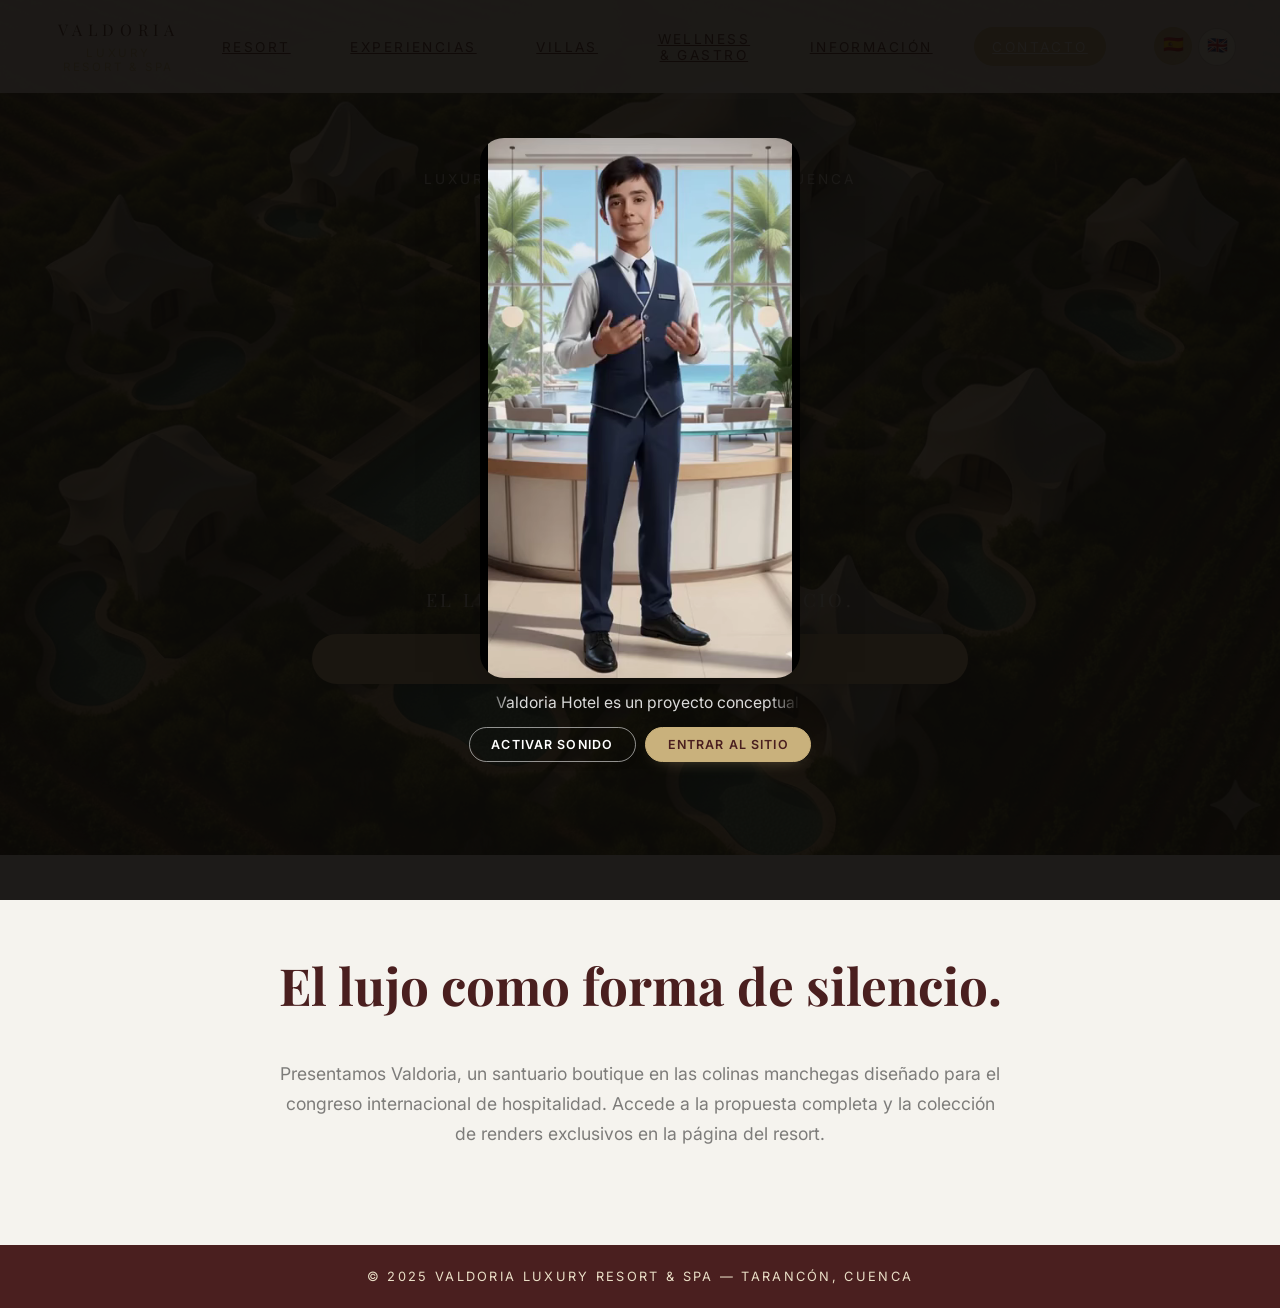
==== index.html @ 05d36184 "Add Info page with automated weather and event data" ====
<!DOCTYPE html>
<html lang="es">
  <head>
    <meta charset="utf-8" />
    <meta name="viewport" content="width=device-width, initial-scale=1" />
    <title>Valdoria Luxury Resort & Spa</title>
    <meta
      name="description"
      content="Valdoria redefine el lujo silencioso en Tarancón, Cuenca: un resort de cinco estrellas superior entre viñedos, villas privadas y experiencias sensoriales."
    />
    <link rel="preconnect" href="https://fonts.googleapis.com" />
    <link rel="preconnect" href="https://fonts.gstatic.com" crossorigin />
    <link
      href="https://fonts.googleapis.com/css2?family=Inter:wght@300;400;500;600&family=Lato:wght@400;600&family=Playfair+Display:wght@400;600;700&display=swap"
      rel="stylesheet"
    />
    <link rel="apple-touch-icon" sizes="180x180" href="assets/brand/apple-touch-icon.png" />
    <link rel="icon" type="image/png" sizes="32x32" href="assets/brand/favicon-32.png" />
    <link rel="icon" type="image/png" sizes="16x16" href="assets/brand/favicon-16.png" />
    <link rel="icon" href="assets/brand/favicon.ico" />
    <link rel="stylesheet" href="assets/css/style.css" />
  </head>
  <body data-page="home" data-lang="es">
    <div class="disclaimer" data-disclaimer aria-hidden="true">
      <div
        class="disclaimer__dialog"
        role="dialog"
        aria-modal="true"
        aria-label="Aviso importante"
        data-lang-aria-label-es="Aviso importante"
        data-lang-aria-label-en="Important notice"
      >
        <video
          class="disclaimer__video"
          playsinline
          preload="auto"
          controlslist="nodownload noplaybackrate nofullscreen"
          disablepictureinpicture
        >
          <source src="assets/brand/videos/disclaimer.webm" type="video/webm" />
          <source src="assets/brand/videos/disclaimer.mp4" type="video/mp4" />
          <span lang="es">Tu navegador no soporta la reproducción automática de video. Valdoria Hotel es un proyecto conceptual sin reservas reales.</span>
          <span lang="en" hidden>Your browser does not support autoplay. Valdoria Hotel is a conceptual project with no real reservations available.</span>
        </video>
        <div class="disclaimer__marquee">
          <p class="disclaimer__message" lang="es">Valdoria Hotel es un proyecto conceptual. El contenido es demostrativo y no existen reservas reales disponibles.</p>
          <p class="disclaimer__message" lang="en" hidden>Valdoria Hotel is a conceptual project. All content is demonstrative and no real reservations are available.</p>
        </div>
        <div class="disclaimer__controls">
          <button class="disclaimer__button disclaimer__button--ghost" type="button" data-disclaimer-audio>
            <span lang="es">Activar sonido</span>
            <span lang="en" hidden>Enable sound</span>
          </button>
          <button class="disclaimer__button disclaimer__button--accent" type="button" data-disclaimer-skip>
            <span lang="es">Entrar al sitio</span>
            <span lang="en" hidden>Enter site</span>
          </button>
        </div>
      </div>
    </div>
    <div class="page">
      <header class="hero">
        <nav class="nav" aria-label="Navegación principal">
          <a class="nav__brand" href="index.html">
            <span class="nav__logo">Valdoria</span>
            <span class="nav__subtitle">Luxury Resort &amp; Spa</span>
          </a>
          <div class="nav__actions">
            <div class="nav__meta">
              <div
                class="nav__locale"
                role="group"
                data-lang-switcher
                aria-label="Cambiar idioma"
                data-lang-aria-label-es="Cambiar idioma"
                data-lang-aria-label-en="Change language"
              >
                <button class="nav__lang-option" type="button" data-lang-option="es" aria-pressed="true">
                  <span aria-hidden="true">🇪🇸</span>
                  <span class="sr-only" lang="es">Español</span>
                  <span class="sr-only" lang="en">Spanish</span>
                </button>
                <button class="nav__lang-option" type="button" data-lang-option="en" aria-pressed="false">
                  <span aria-hidden="true">🇬🇧</span>
                  <span class="sr-only" lang="es">Inglés</span>
                  <span class="sr-only" lang="en">English</span>
                </button>
              </div>
            </div>
            <button
              class="nav__toggle"
              type="button"
              aria-expanded="false"
              aria-label="Abrir menú"
              aria-controls="nav-menu"
            >
              <span class="nav__toggle-line"></span>
              <span class="nav__toggle-line"></span>
              <span class="nav__toggle-line"></span>
            </button>
          </div>
          <div class="nav__links" id="nav-menu">
            <a class="nav__link" href="resort.html">
              <span lang="es">Resort</span>
              <span lang="en" hidden>Resort</span>
            </a>
            <a class="nav__link" href="experiencias.html">
              <span lang="es">Experiencias</span>
              <span lang="en" hidden>Experiences</span>
            </a>
            <a class="nav__link" href="villas.html">
              <span lang="es">Villas</span>
              <span lang="en" hidden>Villas</span>
            </a>
            <a class="nav__link" href="wellness.html">
              <span lang="es">Wellness &amp; Gastro</span>
              <span lang="en" hidden>Wellness &amp; Dining</span>
            </a>
            <a class="nav__link" href="info.html">
              <span lang="es">Información</span>
              <span lang="en" hidden>Info</span>
            </a>
            <a class="nav__link nav__link--cta" href="contacto.html">
              <span lang="es">Contacto</span>
              <span lang="en" hidden>Contact</span>
            </a>
          </div>
        </nav>
        <div class="hero__media" role="presentation"></div>
        <div class="hero__overlay" aria-hidden="true"></div>
        <div class="hero__content">
          <p class="logo-subtitle">Luxury Resort &amp; Spa — Tarancón, Cuenca</p>
          <img
            class="hero__logo"
            src="assets/brand/Logo.webp"
            alt="Valdoria Luxury Resort &amp; Spa"
          />
          <p class="hero__claim" lang="es">El lujo como forma de silencio.</p>
          <p class="hero__claim" lang="en" hidden>Luxury as a form of silence.</p>
          <a class="button button--primary" href="resort.html">
            <span lang="es">Ver resort</span>
            <span lang="en" hidden>Explore resort</span>
          </a>
        </div>
      </header>

      <main>
        <section class="section section--intro">
          <div class="section__inner">
            <h2 lang="es">El lujo como forma de silencio.</h2>
            <h2 lang="en" hidden>Luxury as a form of silence.</h2>
            <p lang="es">
              Presentamos Valdoria, un santuario boutique en las colinas manchegas diseñado para el congreso internacional de hospitalidad.
              Accede a la propuesta completa y la colección de renders exclusivos en la página del resort.
            </p>
            <p lang="en" hidden>
              Introducing Valdoria, a boutique sanctuary in the Manchegan hills crafted for the international hospitality congress.
              Visit the resort page to explore the full proposal and the exclusive render gallery.
            </p>
          </div>
        </section>
      </main>

      <footer class="footer">
        <span>© 2025 Valdoria Luxury Resort &amp; Spa — Tarancón, Cuenca</span>
      </footer>
    </div>

    <script src="assets/js/navigation.js"></script>
  </body>
</html>
---- assets/css/style.css ----
:root {
  --color-burdeos: #4a1f1f;
  --color-beige: #f5f3ee;
  --color-azul: #274d7e;
  --color-oro: #c9b17c;
  --color-gris: #7d7c7a;

  --font-serif: 'Playfair Display', serif;
  --font-sans: 'Inter', 'Lato', system-ui, -apple-system, BlinkMacSystemFont, 'Segoe UI',
    sans-serif;
}

*,
*::before,
*::after {
  box-sizing: border-box;
}

body {
  margin: 0;
  font-family: var(--font-sans);
  background: var(--color-beige);
  color: var(--color-burdeos);
  -webkit-font-smoothing: antialiased;
  overflow-x: hidden;
}

body.menu-open,
body.lightbox-open {
  overflow: hidden;
}

body[data-lang='es'] [lang='en'],
body[data-lang='en'] [lang='es'] {
  display: none !important;
}

img {
  display: block;
  max-width: 100%;
  height: auto;
}

.page {
  min-height: 100vh;
  display: flex;
  flex-direction: column;
}

.nav {
  position: absolute;
  top: 0;
  left: 0;
  width: 100%;
  display: flex;
  align-items: center;
  justify-content: space-between;
  gap: 1.5rem;
  padding: 1.5rem clamp(1.5rem, 5vw, 4rem);
  z-index: 2;
  background: rgba(245, 243, 238, 0.82);
  backdrop-filter: blur(16px);
}

.nav__brand {
  text-decoration: none;
  display: grid;
  gap: 0.35rem;
}

.nav__logo {
  font-family: var(--font-serif);
  letter-spacing: 0.35em;
  font-size: 1rem;
  text-transform: uppercase;
  color: var(--color-burdeos);
}

.nav__subtitle {
  font-family: var(--font-sans);
  font-size: 0.72rem;
  text-transform: uppercase;
  letter-spacing: 0.24em;
  color: var(--color-oro);
}

.nav__actions {
  display: flex;
  align-items: center;
  gap: 0.9rem;
  margin-left: auto;
}

.nav__meta {
  display: flex;
  align-items: center;
  justify-content: flex-end;
  gap: 0.75rem;
  flex-wrap: wrap;
  row-gap: 0.35rem;
}

.nav__locale {
  display: inline-flex;
  align-items: center;
  gap: 0.35rem;
}

.nav__lang-option {
  display: inline-flex;
  align-items: center;
  justify-content: center;
  width: 38px;
  height: 38px;
  border-radius: 50%;
  border: 1px solid rgba(74, 31, 31, 0.25);
  background: rgba(255, 255, 255, 0.85);
  font-size: 1.05rem;
  cursor: pointer;
  transition: transform 0.2s ease, box-shadow 0.2s ease, border 0.2s ease, background 0.2s ease;
  box-shadow: 0 12px 28px -22px rgba(74, 31, 31, 0.35);
}

.nav__lang-option span[aria-hidden='true'] {
  line-height: 1;
}

.nav__lang-option:hover {
  transform: translateY(-1px);
  border-color: rgba(74, 31, 31, 0.45);
}

.nav__lang-option:focus-visible {
  outline: 2px solid rgba(39, 77, 126, 0.55);
  outline-offset: 2px;
}

.nav__lang-option--active {
  color: #ffffff;
  transform: translateY(-1px);
}

.nav__lang-option--active[data-lang-option='es'] {
  background: linear-gradient(135deg, rgba(201, 177, 124, 0.95), rgba(201, 177, 124, 0.75));
  border-color: rgba(201, 177, 124, 0.95);
  box-shadow: 0 18px 36px -24px rgba(201, 177, 124, 0.8);
}

.nav__lang-option--active[data-lang-option='en'] {
  background: linear-gradient(135deg, rgba(39, 77, 126, 0.92), rgba(39, 77, 126, 0.78));
  border-color: rgba(39, 77, 126, 0.9);
  box-shadow: 0 18px 36px -24px rgba(39, 77, 126, 0.6);
}

.sr-only {
  position: absolute;
  width: 1px;
  height: 1px;
  padding: 0;
  margin: -1px;
  overflow: hidden;
  clip: rect(0, 0, 0, 0);
  white-space: nowrap;
  border: 0;
}

.nav__links {
  display: flex;
  align-items: center;
  gap: 1.2rem;
}

.nav__toggle {
  display: none;
  align-items: center;
  justify-content: center;
  flex-direction: column;
  gap: 5px;
  width: 44px;
  height: 44px;
  padding: 0;
  border-radius: 50%;
  border: 1px solid rgba(74, 31, 31, 0.2);
  background: rgba(245, 243, 238, 0.82);
  cursor: pointer;
  transition: background 0.2s ease, border 0.2s ease, box-shadow 0.2s ease;
  flex-shrink: 0;
}

.nav__toggle:hover {
  background: rgba(245, 243, 238, 0.95);
  border-color: rgba(74, 31, 31, 0.35);
  box-shadow: 0 8px 18px -16px rgba(74, 31, 31, 0.35);
}

.nav__toggle:focus-visible {
  outline: 2px solid rgba(39, 77, 126, 0.55);
  outline-offset: 3px;
}

.nav__toggle-line {
  position: relative;
  width: 20px;
  height: 2px;
  background: var(--color-burdeos);
  display: block;
  transition: transform 0.3s ease, opacity 0.3s ease;
  border-radius: 999px;
}

.nav__toggle-line + .nav__toggle-line {
  margin-top: 0;
}

.nav--open .nav__toggle-line:nth-child(1) {
  transform: translateY(6px) rotate(45deg);
}

.nav--open .nav__toggle-line:nth-child(2) {
  opacity: 0;
}

.nav--open .nav__toggle-line:nth-child(3) {
  transform: translateY(-6px) rotate(-45deg);
}

.nav--open .nav__toggle {
  background: rgba(74, 31, 31, 0.1);
  border-color: rgba(74, 31, 31, 0.38);
  box-shadow: 0 10px 24px -18px rgba(74, 31, 31, 0.4);
}

.nav__link {
  font-family: var(--font-sans);
  font-size: 0.85rem;
  text-transform: uppercase;
  letter-spacing: 0.18em;
  color: var(--color-burdeos);
  padding: 0.65rem 1.1rem;
  border-radius: 999px;
  border: 1px solid transparent;
  transition: color 0.2s ease, border 0.2s ease, background 0.2s ease;
}

.nav__link:hover {
  color: var(--color-burdeos);
  border-color: rgba(74, 31, 31, 0.25);
}

.nav__link--cta {
  background: var(--color-oro);
  color: #ffffff;
  border-color: transparent;
  box-shadow: 0 12px 24px -18px rgba(201, 177, 124, 0.8);
}

.nav__link--cta:hover {
  background: var(--color-burdeos);
}

.logo-word {
  font-family: var(--font-serif);
  letter-spacing: 0.35em;
  font-size: clamp(3rem, 8vw, 4.5rem);
  margin: 0;
  color: var(--color-burdeos);
  text-transform: uppercase;
  word-break: break-word;
  hyphens: auto;
}

.logo-subtitle {
  font-family: var(--font-sans);
  letter-spacing: 0.22em;
  text-transform: uppercase;
  font-size: 0.85rem;
  color: rgba(255, 255, 255, 0.85);
  margin: 0 0 1.2rem;
  text-shadow: 0 2px 6px rgba(20, 20, 20, 0.35);
}

body.disclaimer-open {
  overflow: hidden;
}

.disclaimer {
  position: fixed;
  inset: 0;
  z-index: 1200;
  background: rgba(11, 9, 7, 0.92);
  display: flex;
  align-items: center;
  justify-content: center;
  min-height: 100vh;
  padding: clamp(1.5rem, 4vw, 3rem);
  transition: opacity 0.35s ease;
}

.disclaimer--hidden {
  opacity: 0;
  pointer-events: none;
}

.disclaimer__dialog {
  width: clamp(220px, 28vw, 320px);
  display: flex;
  flex-direction: column;
  align-items: center;
  gap: 0.85rem;
  text-align: center;
  color: #ffffff;
}

.disclaimer__marquee {
  width: 100%;
  overflow: hidden;
  position: relative;
  mask-image: linear-gradient(to right, transparent 0%, rgba(0, 0, 0, 1) 10%, rgba(0, 0, 0, 1) 90%, transparent 100%);
}

.disclaimer__video {
  width: clamp(220px, 28vw, 320px);
  aspect-ratio: 9 / 16;
  max-height: min(72vh, 540px);
  border-radius: clamp(16px, 3vw, 24px);
  box-shadow: 0 26px 65px -32px rgba(0, 0, 0, 0.65);
  background: #000000;
  object-fit: contain;
  margin: 0 auto;
}

.disclaimer__message {
  margin: 0;
  font-size: 0.98rem;
  line-height: 1.4;
  color: rgba(255, 255, 255, 0.85);
  display: inline-block;
  white-space: nowrap;
  padding-inline: 1rem;
  animation: disclaimerMarquee 18s linear infinite;
}

.disclaimer__controls {
  display: flex;
  justify-content: center;
  align-items: center;
  gap: 0.6rem;
  flex-wrap: nowrap;
}

.disclaimer__button {
  display: inline-flex;
  align-items: center;
  justify-content: center;
  padding: 0.55rem 1.35rem;
  font-family: var(--font-sans);
  font-weight: 600;
  font-size: 0.78rem;
  letter-spacing: 0.09em;
  text-transform: uppercase;
  border-radius: 999px;
  border: 1px solid transparent;
  cursor: pointer;
  white-space: nowrap;
  transition: transform 0.25s ease, box-shadow 0.25s ease, background 0.25s ease, border-color 0.25s ease;
}

.disclaimer__button--accent {
  background: var(--color-oro);
  color: var(--color-burdeos);
  border-color: var(--color-oro);
  box-shadow: 0 6px 18px -12px rgba(201, 177, 124, 0.75);
}

.disclaimer__button--accent:hover {
  transform: translateY(-2px);
  box-shadow: 0 10px 24px -12px rgba(201, 177, 124, 0.85);
}

.disclaimer__button--ghost {
  background: transparent;
  color: #ffffff;
  border-color: rgba(255, 255, 255, 0.55);
  box-shadow: 0 6px 14px -12px rgba(0, 0, 0, 0.35);
}

.disclaimer__button--ghost:hover {
  transform: translateY(-2px);
  border-color: rgba(255, 255, 255, 0.85);
  box-shadow: 0 10px 20px -12px rgba(0, 0, 0, 0.45);
}

@keyframes disclaimerMarquee {
  0% {
    transform: translateX(100%);
  }
  100% {
    transform: translateX(-100%);
  }
}

@media (prefers-reduced-motion: reduce) {
  .disclaimer__message {
    animation: none;
    transform: none;
    padding-inline: 0;
  }
  .disclaimer__marquee {
    mask-image: none;
  }
}

@media (max-width: 960px) {
  .disclaimer__dialog {
    width: clamp(220px, 55vw, 280px);
    gap: 0.75rem;
  }

  .disclaimer__video {
    width: clamp(220px, 55vw, 280px);
    max-height: 68vh;
  }

  .disclaimer__message {
    font-size: 0.95rem;
  }

  .disclaimer__controls {
    gap: 0.5rem;
  }
}

@media (max-width: 640px) {
  .disclaimer {
    padding: clamp(1rem, 6vw, 1.8rem);
  }

  .disclaimer__dialog {
    width: min(88vw, 260px);
  }

  .disclaimer__video {
    width: 100%;
    max-height: 62vh;
  }

  .disclaimer__message {
    font-size: 0.92rem;
  }

  .disclaimer__button {
    padding: 0.55rem 1.2rem;
    font-size: 0.75rem;
    letter-spacing: 0.085em;
  }
}

.hero__logo {
  width: clamp(180px, 45vw, 320px);
  margin: 0 auto;
  display: block;
  filter: drop-shadow(0 3px 8px rgba(0, 0, 0, 0.25));
}

.hero {
  position: relative;
  min-height: 95vh;
  display: flex;
  align-items: center;
  justify-content: center;
  padding: 2rem;
  text-align: center;
  overflow: hidden;
}

.hero__media {
  position: absolute;
  inset: 0;
  background-image: url('../resort/images/Hotel_Gemini_pic.webp');
  background-size: cover;
  background-position: center;
  filter: brightness(0.92) saturate(1.05) sepia(0.05);
  transform: scale(1.02);
  transition: transform 8s ease, filter 0.6s ease;
  z-index: 0;
}

.hero:hover .hero__media {
  transform: scale(1.08);
  filter: brightness(1) saturate(1.08) sepia(0.03);
}

.hero__overlay {
  position: absolute;
  inset: 0;
  background: radial-gradient(circle at center, rgba(255, 255, 255, 0.1) 0%, rgba(0, 0, 0, 0.25) 100%);
  animation: softPulse 8s ease-in-out infinite alternate;
  z-index: 1;
}

.hero__content {
  position: relative;
  z-index: 2;
  max-width: 720px;
  width: min(100%, 720px);
  display: grid;
  gap: 1.4rem;
  margin: 0 auto;
  padding: 0 clamp(0.75rem, 5vw, 2rem);
}

.hero__claim {
  margin: 0;
  font-size: 1.15rem;
  letter-spacing: 0.18em;
  text-transform: uppercase;
  color: rgba(255, 255, 255, 0.95);
  text-align: center;
  font-family: var(--font-serif);
  margin-top: 1rem;
  text-shadow: 0 2px 8px rgba(201, 177, 124, 0.45);
}

.resort-hero {
  position: relative;
  min-height: 85vh;
  display: flex;
  align-items: center;
  justify-content: center;
  text-align: center;
  padding: 6rem clamp(1.5rem, 6vw, 5rem);
}

.resort-hero::before,
.resort-hero::after {
  content: none;
  display: none;
}

.resort-hero__content {
  max-width: 780px;
  width: min(100%, 780px);
  display: grid;
  gap: 1.6rem;
  margin: 0 auto;
  padding: 0 clamp(0.75rem, 5vw, 2.2rem);
}

.resort-hero__tagline {
  font-family: var(--font-sans);
  letter-spacing: 0.22em;
  text-transform: uppercase;
  font-size: 0.85rem;
  color: rgba(255, 255, 255, 0.85);
  margin: 0;
  text-shadow: 0 2px 6px rgba(20, 20, 20, 0.35);
}

.resort-hero__logo {
  font-family: var(--font-serif);
  font-weight: 700;
  letter-spacing: 0.22em;
  font-size: clamp(2.8rem, 6vw, 4rem);
  color: var(--color-burdeos);
  margin: 0;
  text-transform: uppercase;
  text-shadow: 0 3px 8px rgba(245, 243, 238, 0.3);
  display: grid;
  gap: 0.4rem;
  word-break: break-word;
  hyphens: auto;
}

.resort-hero__logo span {
  letter-spacing: inherit;
  font-size: inherit;
}

.resort-hero__claim {
  margin: 0;
  font-size: 1.15rem;
  letter-spacing: 0.18em;
  text-transform: uppercase;
  color: rgba(255, 255, 255, 0.88);
  text-align: center;
  font-family: var(--font-serif);
  margin-top: 1rem;
  text-shadow: 0 2px 6px rgba(20, 20, 20, 0.35);
}

.resort-hero__actions {
  display: flex;
  justify-content: center;
}

.resort-hero__cta {
  position: absolute;
  bottom: clamp(0.2rem, 2.5vw, 1.1rem);
  left: 50%;
  transform: translateX(-50%);
  z-index: 3;
}

.button {
  display: inline-flex;
  align-items: center;
  justify-content: center;
  gap: 0.5rem;
  border: none;
  border-radius: 999px;
  font-family: var(--font-sans);
  font-weight: 600;
  letter-spacing: 0.12em;
  text-transform: uppercase;
  padding: 0.95rem 2.8rem;
  cursor: pointer;
  transition: transform 0.25s ease, box-shadow 0.25s ease, background 0.25s ease;
}

.button--primary {
  background: var(--color-oro);
  color: var(--color-burdeos);
  font-weight: 600;
  border: none;
  border-radius: 40px;
  box-shadow: 0 2px 6px rgba(0, 0, 0, 0.15);
  transition: all 0.3s ease;
}

.button--primary:hover {
  transform: translateY(-3px);
  box-shadow: 0 8px 20px rgba(74, 31, 31, 0.18);
  background: var(--color-oro);
}

.button--secondary {
  background: transparent;
  color: #ffffff;
  border: 1px solid rgba(255, 255, 255, 0.55);
  border-radius: 40px;
  padding: 0.95rem 2.4rem;
  box-shadow: 0 6px 14px -12px rgba(0, 0, 0, 0.4);
}

.button--secondary:hover {
  transform: translateY(-3px);
  border-color: rgba(255, 255, 255, 0.85);
  box-shadow: 0 12px 22px -14px rgba(0, 0, 0, 0.5);
}

.section {
  padding: clamp(3rem, 10vw, 6rem) clamp(1.5rem, 8vw, 6rem);
  display: flex;
  justify-content: center;
}

.section--intro {
  background: var(--color-beige);
}

.section--soft {
  background: rgba(245, 243, 238, 0.78);
}

.section__inner--wide {
  max-width: 1180px;
}

.section__inner {
  max-width: 1080px;
  text-align: center;
  display: grid;
  gap: 2.5rem;
}

.section__inner h2 {
  font-family: var(--font-serif);
  font-size: clamp(2.4rem, 5vw, 3.2rem);
  color: var(--color-burdeos);
  margin: 0;
  word-break: break-word;
  hyphens: auto;
}

.section__inner p {
  margin: 0 auto;
  max-width: 720px;
  font-size: 1.1rem;
  line-height: 1.7;
  color: var(--color-gris);
}

.section--info-grid {
  background: linear-gradient(135deg, rgba(245, 243, 238, 0.82) 0%, rgba(255, 255, 255, 0.95) 100%);
  padding-block: clamp(3rem, 6vw, 4.5rem);
}

.info-grid {
  display: grid;
  gap: clamp(1.5rem, 4vw, 2.2rem);
  grid-template-columns: repeat(auto-fit, minmax(280px, 1fr));
}

.info-card {
  background: #ffffff;
  border-radius: 28px;
  border: 1px solid rgba(74, 31, 31, 0.12);
  box-shadow: 0 24px 58px -40px rgba(39, 77, 126, 0.38);
  padding: clamp(1.8rem, 5vw, 2.4rem);
  display: grid;
  gap: clamp(1.2rem, 4vw, 1.6rem);
  text-align: left;
}

.info-card__header {
  display: grid;
  gap: 0.35rem;
}

.info-card__header h2 {
  margin: 0;
  font-family: var(--font-serif);
  font-size: clamp(1.6rem, 3vw, 2rem);
  color: var(--color-burdeos);
}

.info-card__timestamp {
  margin: 0;
  font-size: 0.85rem;
  letter-spacing: 0.08em;
  text-transform: uppercase;
  color: rgba(74, 31, 31, 0.6);
}

.info-card__body {
  display: grid;
  gap: 1rem;
}

.info-card__status {
  margin: 0;
  font-size: 1rem;
  color: var(--color-gris);
}

.info-card__footer {
  border-top: 1px solid rgba(74, 31, 31, 0.12);
  padding-top: 1rem;
  font-size: 0.9rem;
  color: rgba(74, 31, 31, 0.75);
  margin: 0;
}

.info-weather {
  display: grid;
  grid-template-columns: auto 1fr;
  gap: clamp(0.8rem, 2vw, 1.2rem);
  align-items: center;
}

.info-weather__icon {
  font-size: clamp(2.4rem, 6vw, 3.4rem);
  line-height: 1;
}

.info-weather__details {
  display: grid;
  gap: 0.25rem;
}

.info-weather__temperature {
  margin: 0;
  font-size: clamp(2rem, 5vw, 2.6rem);
  font-family: var(--font-serif);
  color: var(--color-burdeos);
}

.info-weather__description {
  margin: 0;
  font-size: 1rem;
  color: var(--color-gris);
}

.info-event-list {
  display: grid;
  gap: 1.4rem;
}

.info-event {
  background: linear-gradient(135deg, rgba(201, 177, 124, 0.08), rgba(39, 77, 126, 0.08));
  border-radius: 20px;
  padding: clamp(1.2rem, 3vw, 1.6rem);
  border: 1px solid rgba(74, 31, 31, 0.12);
  display: grid;
  gap: 0.6rem;
}

.info-event__header {
  display: grid;
  gap: 0.35rem;
}

.info-event__date {
  margin: 0;
  font-size: 0.9rem;
  letter-spacing: 0.08em;
  text-transform: uppercase;
  color: rgba(74, 31, 31, 0.65);
}

.info-event__title {
  margin: 0;
  font-size: clamp(1.1rem, 2.4vw, 1.35rem);
  font-family: var(--font-serif);
  color: var(--color-burdeos);
}

.info-event__summary {
  margin: 0;
  font-size: 1rem;
  color: var(--color-gris);
}

.info-event__meta {
  margin: 0;
  font-size: 0.95rem;
  color: rgba(74, 31, 31, 0.85);
}

.info-event__link {
  justify-self: flex-start;
  margin-top: 0.35rem;
  font-size: 0.9rem;
  text-transform: uppercase;
  letter-spacing: 0.12em;
  color: var(--color-azul);
}

.info-event__link:hover,
.info-event__link:focus-visible {
  text-decoration: underline;
}

.section--gallery {
  background: var(--color-beige);
  padding: clamp(2.8rem, 7vw, 4.8rem) 0;
}

.villa-gallery {
  display: flex;
  align-items: center;
  justify-content: center;
  gap: clamp(1rem, 2.6vw, 1.6rem);
  max-width: min(1360px, 92vw);
  margin: 0 auto;
  flex-wrap: nowrap;
}

.villa-gallery__item {
  margin: 0;
  flex: 0 0 clamp(220px, 26vw, 420px);
  aspect-ratio: 1;
}

.villa-gallery__item img {
  width: 100%;
  height: 100%;
  object-fit: cover;
  display: block;
  border-radius: clamp(12px, 3vw, 18px);
  box-shadow: 0 12px 24px -22px rgba(39, 77, 126, 0.32);
}

.experience-grid {
  display: grid;
  gap: 2rem;
  grid-template-columns: 1fr;
}

.experience-card {
  display: flex;
  flex-direction: row;
  align-items: stretch;
  background: #ffffff;
  border-radius: 24px;
  overflow: hidden;
  box-shadow: 0 20px 45px -32px rgba(74, 31, 31, 0.35);
  transition: transform 0.3s ease, box-shadow 0.3s ease;
}

.experience-card:hover {
  transform: translateY(-8px);
  box-shadow: 0 26px 55px -30px rgba(39, 77, 126, 0.35);
}

.experience-card__media {
  flex: 0 0 40%;
  min-height: 240px;
  overflow: hidden;
}

.experience-card__media img {
  width: 100%;
  height: 100%;
  object-fit: cover;
  transition: transform 0.6s ease;
}

.experience-card:hover .experience-card__media img {
  transform: scale(1.05);
}

.experience-card__body {
  flex: 1;
  padding: 2.2rem;
  display: grid;
  gap: 0.75rem;
  text-align: left;
}

.experience-card__body h3 {
  font-family: var(--font-serif);
  font-size: 1.8rem;
  margin: 0;
  color: var(--color-burdeos);
}

.experience-card__body p {
  margin: 0;
  color: var(--color-gris);
  font-size: 1rem;
  line-height: 1.6;
}

.resort-details {
  display: grid;
  gap: 1.8rem;
  grid-template-columns: repeat(auto-fit, minmax(260px, 1fr));
  text-align: left;
}

.resort-details__card {
  background: #ffffff;
  border-radius: 22px;
  padding: 2.2rem;
  border: 1px solid rgba(74, 31, 31, 0.1);
  box-shadow: 0 22px 45px -35px rgba(74, 31, 31, 0.35);
  display: grid;
  gap: 1.2rem;
}

.resort-details__media {
  margin: 0;
  border-radius: clamp(16px, 3vw, 22px);
  overflow: hidden;
  aspect-ratio: 4 / 3;
  background: rgba(245, 243, 238, 0.8);
  box-shadow: 0 16px 32px -28px rgba(39, 77, 126, 0.35);
}

.resort-details__media img {
  width: 100%;
  height: 100%;
  object-fit: cover;
  display: block;
}

.resort-details__card h3 {
  margin: 0;
  font-family: var(--font-serif);
  font-size: 1.6rem;
  color: var(--color-burdeos);
}

.resort-details__card p {
  margin: 0;
  color: var(--color-gris);
  font-size: 1rem;
}

.resort-details__card ul {
  margin: 0;
  padding-left: 1.1rem;
  display: grid;
  gap: 0.65rem;
  color: var(--color-gris);
  font-size: 0.98rem;
}

.cta-block {
  background: linear-gradient(135deg, rgba(74, 31, 31, 0.12) 0%, rgba(39, 77, 126, 0.18) 100%);
  border-radius: 28px;
  padding: clamp(2rem, 6vw, 4rem);
  display: grid;
  gap: 1.5rem;
  text-align: center;
  border: 1px solid rgba(201, 177, 124, 0.3);
  box-shadow: 0 24px 55px -40px rgba(39, 77, 126, 0.4);
}

.cta-block h2 {
  margin: 0;
  font-family: var(--font-serif);
  font-size: clamp(2rem, 4vw, 2.8rem);
  color: var(--color-burdeos);
}

.cta-block p {
  margin: 0 auto;
  max-width: 540px;
  font-size: 1.05rem;
  color: var(--color-gris);
}

.footer {
  background: var(--color-burdeos);
  color: #eadfc7;
  text-align: center;
  padding: 1.5rem 1rem;
  letter-spacing: 0.18em;
  text-transform: uppercase;
  font-size: 0.8rem;
  margin-top: auto;
}

.nav__lang-option--active[data-lang-option='en'] {
  background: linear-gradient(135deg, rgba(39, 77, 126, 0.92), rgba(39, 77, 126, 0.78));
  border-color: rgba(39, 77, 126, 0.9);
  box-shadow: 0 18px 36px -24px rgba(39, 77, 126, 0.6);
}

.sr-only {
  position: absolute;
  width: 1px;
  height: 1px;
  padding: 0;
  margin: -1px;
  overflow: hidden;
  clip: rect(0, 0, 0, 0);
  white-space: nowrap;
  border: 0;
}

/* -------------------------------------------------------
   LIGHTBOX
   ------------------------------------------------------- */
.lightbox {
  position: fixed;
  inset: 0;
  display: flex;
  align-items: center;
  justify-content: center;
  background: rgba(10, 8, 6, 0.78);
  backdrop-filter: blur(12px);
  opacity: 0;
  pointer-events: none;
  transition: opacity 0.26s ease;
  z-index: 1200;
}

.lightbox--open {
  opacity: 1;
  pointer-events: auto;
}

.lightbox__overlay {
  position: absolute;
  inset: 0;
}

.lightbox__dialog {
  position: relative;
  max-width: min(900px, 86vw);
  max-height: min(88vh, 640px);
  margin: 0;
  padding: clamp(1rem, 4vw, 1.6rem);
  border-radius: clamp(18px, 4vw, 26px);
  background: linear-gradient(155deg, rgba(245, 243, 238, 0.95) 0%, rgba(255, 255, 255, 0.85) 100%);
  box-shadow: 0 26px 75px -35px rgba(0, 0, 0, 0.55);
  display: grid;
  gap: 1rem;
  align-items: center;
  justify-items: center;
}

.lightbox__dialog img {
  max-width: min(780px, 80vw);
  max-height: min(72vh, 520px);
  border-radius: clamp(14px, 3vw, 22px);
  box-shadow: 0 22px 48px -32px rgba(39, 77, 126, 0.45);
  object-fit: contain;
}

.lightbox__close {
  position: absolute;
  top: clamp(0.45rem, 2vw, 0.75rem);
  right: clamp(0.45rem, 2vw, 0.75rem);
  width: 40px;
  height: 40px;
  border-radius: 50%;
  border: 1px solid rgba(74, 31, 31, 0.35);
  background: rgba(74, 31, 31, 0.08);
  color: var(--color-burdeos);
  font-size: 1.4rem;
  line-height: 1;
  cursor: pointer;
  display: inline-flex;
  align-items: center;
  justify-content: center;
  transition: transform 0.2s ease, background 0.2s ease, border 0.2s ease;
}

.lightbox__close:hover {
  transform: translateY(-1px);
  background: rgba(74, 31, 31, 0.18);
  border-color: rgba(74, 31, 31, 0.45);
}

.lightbox__close:focus-visible {
  outline: 2px solid rgba(39, 77, 126, 0.55);
  outline-offset: 2px;
}

[data-lightbox-caption] {
  font-family: var(--font-serif);
  font-size: clamp(1rem, 2.4vw, 1.35rem);
  color: var(--color-burdeos);
  text-align: center;
}

@media (min-width: 961px) {
  :root {
    scroll-padding-top: 96px;
  }

  .nav {
    position: fixed;
    top: 0;
    left: 0;
    right: 0;
    padding: 1.2rem clamp(2rem, 6vw, 3.6rem);
    background: rgba(245, 243, 238, 0.9);
    backdrop-filter: blur(20px);
    z-index: 950;
    box-shadow: 0 18px 42px -28px rgba(39, 77, 126, 0.35);
  }

  .nav__links {
    order: 1;
    margin-left: auto;
  }

  .nav__actions {
    order: 2;
    margin-left: 1.5rem;
    gap: 1.2rem;
  }

  .nav__meta {
    flex-wrap: nowrap;
    gap: 1rem;
  }

  .nav__toggle {
    display: none;
  }

  .nav__links {
    position: static;
    inset: auto;
    display: flex;
    align-items: center;
    justify-content: flex-end;
    gap: 1.4rem;
    padding: 0;
    background: transparent;
    transform: none;
    opacity: 1;
    pointer-events: auto;
    box-shadow: none;
  }

  .nav--open .nav__links {
    transform: none;
    opacity: 1;
    pointer-events: auto;
  }

  .nav__link {
    width: auto;
    padding: 0.65rem 1.1rem;
    border: 1px solid transparent;
    box-shadow: none;
  }

  .nav__link:hover {
    border-color: rgba(74, 31, 31, 0.18);
  }

  .resort-hero {
    padding-top: clamp(7.5rem, 9vw, 9rem);
  }

  .subpage-hero {
    padding-top: clamp(7.5rem, 10vw, 9.5rem);
  }
}

@media (max-width: 960px) {
  .nav {
    position: fixed;
    top: 0;
    left: 0;
    right: 0;
    padding: 1rem clamp(1.2rem, 5vw, 1.8rem);
    background: rgba(245, 243, 238, 0.94);
    backdrop-filter: blur(14px);
    border-radius: 0;
    z-index: 900;
    min-height: 72px;
    display: flex;
    align-items: center;
    justify-content: space-between;
    gap: 0.75rem;
    box-shadow: 0 16px 36px -28px rgba(39, 77, 126, 0.45);
  }

  .nav__brand {
    z-index: 901;
  }

  .nav__logo {
    font-size: 0.9rem;
    letter-spacing: 0.28em;
  }

  .nav__subtitle {
    font-size: 0.68rem;
    letter-spacing: 0.18em;
  }

  .nav__toggle {
    display: inline-flex;
    z-index: 901;
  }

  .nav__actions {
    gap: 0.6rem;
  }

  .nav__meta {
    gap: 0.55rem;
    max-width: none;
    width: auto;
    flex-direction: row;
    align-items: center;
    justify-content: flex-end;
    flex-wrap: wrap;
  }

  .nav__locale {
    gap: 0.3rem;
  }

  .nav__lang-option {
    width: 34px;
    height: 34px;
    font-size: 0.95rem;
    box-shadow: 0 12px 26px -22px rgba(74, 31, 31, 0.3);
  }

  .nav__links {
    position: fixed;
    inset: 0;
    height: 100vh;
    width: 100vw;
    display: grid;
    align-content: start;
    justify-items: center;
    gap: 1.25rem;
    padding: 6.5rem clamp(1.5rem, 6vw, 2.4rem) 2.4rem;
    background: rgba(245, 243, 238, 0.97);
    transform: translateY(-110%);
    opacity: 0;
    pointer-events: none;
    transition: transform 0.35s ease, opacity 0.3s ease;
    z-index: 900;
    overflow-y: auto;
    box-sizing: border-box;
  }

  .nav--open .nav__links {
    transform: translateY(0);
    opacity: 1;
    pointer-events: auto;
  }

  .nav__link {
    width: min(100%, 320px);
    text-align: center;
    padding: 0.9rem 1.4rem;
    border-radius: 999px;
    border: 1px solid rgba(74, 31, 31, 0.18);
    background: #ffffff;
    box-shadow: 0 10px 24px -22px rgba(74, 31, 31, 0.35);
    font-size: 0.82rem;
    letter-spacing: 0.16em;
    line-height: 1.3;
  }

  .nav__link:hover {
    border-color: rgba(74, 31, 31, 0.3);
  }

  .nav__link--cta {
    color: #ffffff;
    background: var(--color-oro);
    border-color: transparent;
  }

  .hero {
    padding: 7rem clamp(1.2rem, 6vw, 2rem) 2.5rem;
  }

  .resort-hero {
    padding: 8rem clamp(1.2rem, 6vw, 2.2rem) 4rem;
  }

  .resort-hero__actions {
    flex-direction: column;
  }

  .resort-hero__cta {
    position: static;
    transform: none;
    margin-top: 2rem;
  }

  .resort-hero__logo {
    letter-spacing: 0.18em;
  }

  .subpage-hero {
    padding: 7.2rem clamp(1.4rem, 6vw, 2.4rem) 4rem;
    min-height: auto;
  }

  .subpage-hero__content {
    width: 100%;
    max-width: 640px;
    padding: 0 clamp(1.4rem, 5vw, 2.2rem);
  }

  .subpage-hero__actions {
    flex-direction: column;
    gap: 0.85rem;
  }

  .subpage-hero__title {
    font-size: clamp(1.45rem, 4.8vw, 1.9rem);
    letter-spacing: 0.035em;
    line-height: 1.3;
    max-width: 21rem;
  }

  .subpage-hero__lead {
    max-width: 26rem;
  }

  .section {
    padding: 3.2rem clamp(1.2rem, 6vw, 2.2rem);
  }

  .section__inner h2 {
    font-size: clamp(2.1rem, 7vw, 2.8rem);
  }

  .section__inner p {
    font-size: 1.05rem;
    line-height: 1.65;
  }

  .experience-card {
    flex-direction: column;
  }

  .experience-card__media {
    flex-basis: auto;
    min-height: 220px;
  }

  .villa-gallery {
    max-width: min(1120px, 95vw);
    gap: clamp(0.9rem, 3vw, 1.4rem);
  }

  .villa-gallery__item {
    flex: 0 0 clamp(200px, 30vw, 360px);
  }
}

@media (max-width: 640px) {
  .hero {
    padding: 7.2rem 1.2rem 2.8rem;
  }

  .logo-word {
    font-size: clamp(2.4rem, 13vw, 3.3rem);
    letter-spacing: 0.2em;
  }

  .logo-subtitle {
    font-size: 0.65rem;
    letter-spacing: 0.18em;
  }

  .hero__claim {
    font-size: 0.9rem;
    letter-spacing: 0.14em;
  }

  .button {
    width: 100%;
  }

  .nav {
    padding: 0.85rem 1.1rem;
  }

  .nav__meta {
    max-width: none;
    width: 100%;
    gap: 0.4rem;
    justify-content: flex-end;
    flex-wrap: wrap;
  }

  .nav__locale {
    gap: 0.25rem;
  }

  .nav__lang-option {
    width: 32px;
    height: 32px;
    font-size: 0.88rem;
  }
  .lightbox__dialog {
    max-width: min(94vw, 620px);
    padding: clamp(0.75rem, 6vw, 1.2rem);
  }

  .lightbox__dialog img {
    max-width: min(88vw, 560px);
    max-height: 60vh;
  }

  .nav__links {
    padding: 5.8rem 1.2rem 2.4rem;
    gap: 1.35rem;
  }

  .nav__link {
    width: min(100%, 240px);
    font-size: 0.78rem;
    letter-spacing: 0.15em;
  }

  .resort-hero {
    padding: 7.2rem 1.2rem 3.2rem;
  }

  .resort-hero__content {
    gap: 1.2rem;
  }

  .resort-hero__logo {
    font-size: clamp(2.2rem, 12vw, 3rem);
    letter-spacing: 0.14em;
  }

  .resort-hero__claim {
    font-size: 0.95rem;
    letter-spacing: 0.14em;
  }

  .subpage-hero {
    padding: 7.4rem clamp(1.2rem, 7vw, 1.8rem) 3.4rem;
  }

  .subpage-hero__content {
    width: 100%;
    max-width: 520px;
    padding: 0 clamp(1.1rem, 7vw, 1.8rem);
  }

  .subpage-hero__title {
    font-size: clamp(0.95rem, 4vw, 1.25rem);
    letter-spacing: 0.008em;
    line-height: 1.36;
    max-width: 15rem;
  }

  .subpage-hero__lead {
    font-size: 0.96rem;
    max-width: 20rem;
  }

  .section {
    padding: 2.6rem 1.2rem 2.4rem;
  }

  .section__inner h2 {
    font-size: clamp(2rem, 10vw, 2.6rem);
  }

  .section__inner p {
    font-size: 0.98rem;
  }

  .villa-gallery {
    flex-wrap: wrap;
    justify-content: center;
    max-width: 100%;
  }

  .villa-gallery__item {
    flex: 0 0 clamp(160px, 46vw, 260px);
  }

  .experience-card__body {
    padding: 1.5rem;
  }

  .resort-details {
    grid-template-columns: 1fr;
  }

  .resort-details__card {
    padding: 1.8rem;
  }

  .resort-details__card ul {
    padding-left: 1rem;
  }

  .cta-block {
    padding: 2rem 1.4rem;
  }
}


/* -------------------------------------------------------
   RESORT HERO VIDEO BACKGROUND
   ------------------------------------------------------- */
.hero-video {
  position: absolute;
  top: 0;
  left: 0;
  width: 100%;
  height: 100%;
  object-fit: cover;
  z-index: -2;
  filter: brightness(1.08) contrast(1.03) saturate(1.08);
  transition: transform 10s ease, filter 0.8s ease;
  pointer-events: none;
}

.resort-hero:hover .hero-video {
  transform: scale(1.03);
  filter: brightness(1.12) contrast(1.05) saturate(1.12);
}

/* -------------------------------------------------------
   RESORT SUBPAGES
   ------------------------------------------------------- */
.subpage-hero {
  position: relative;
  min-height: 60vh;
  display: flex;
  align-items: center;
  justify-content: center;
  text-align: center;
  padding: clamp(7rem, 11vw, 8.5rem) clamp(2.4rem, 7vw, 5rem) clamp(4rem, 6vw, 5rem);
  background: radial-gradient(circle at top, rgba(245, 243, 238, 0.96) 0%, rgba(245, 243, 238, 0.88) 55%, rgba(245, 243, 238, 0.96) 100%);
}

.subpage-hero__content {
  max-width: 780px;
  width: min(100%, 780px);
  display: grid;
  gap: 1.4rem;
  margin: 0 auto;
  padding: 0 clamp(1.2rem, 6vw, 2.8rem);
  text-align: center;
  justify-items: center;
}

.subpage-hero__eyebrow {
  font-family: var(--font-sans);
  letter-spacing: 0.22em;
  text-transform: uppercase;
  font-size: 0.85rem;
  color: var(--color-oro);
  margin: 0;
}

.subpage-hero__title {
  margin: 0;
  font-family: var(--font-serif);
  font-weight: 600;
  font-size: clamp(2.4rem, 5vw, 3.2rem);
  letter-spacing: 0.04em;
  text-transform: uppercase;
  color: var(--color-burdeos);
  text-align: center;
  text-wrap: balance;
  word-break: break-word;
  hyphens: auto;
  line-height: 1.24;
  max-width: 32rem;
  margin-left: auto;
  margin-right: auto;
}

@media (max-width: 960px) {
  .subpage-hero__title {
    font-size: clamp(1.9rem, 5.2vw, 2.4rem);
    letter-spacing: 0.03em;
    max-width: 24rem;
  }
}

@media (max-width: 640px) {
  .subpage-hero__title {
    font-size: clamp(1.6rem, 6.5vw, 2.1rem);
    letter-spacing: 0.02em;
    line-height: 1.3;
    max-width: 21rem;
  }
}
  margin: 0;
  font-family: var(--font-serif);
  font-weight: 600;
  text-transform: uppercase;
  color: var(--color-burdeos);
  text-align: center;
  text-wrap: balance;
  word-break: normal;
  hyphens: manual;
  overflow-wrap: anywhere;
  line-height: 1.32;
  font-size: clamp(1.8rem, 3.8vw, 2.6rem);
  letter-spacing: clamp(0.05em, 1.8vw, 0.09em);
  width: min(100%, 26rem);
  margin-left: auto;
  margin-right: auto;
}

.subpage-hero__lead {
  margin: 0;
  font-size: 1.05rem;
  line-height: 1.65;
  color: var(--color-gris);
  width: min(100%, 32rem);
  margin-left: auto;
  margin-right: auto;
}

.subpage-hero__actions {
  display: flex;
  justify-content: center;
  gap: 1rem;
}

.resort-hero__content {
  position: relative;
  z-index: 2;
}

.resort-hero::after {
  z-index: 1;
}

@keyframes softPulse {
  0% {
    opacity: 0.85;
    transform: scale(1);
  }
  100% {
    opacity: 1;
    transform: scale(1.03);
  }
}
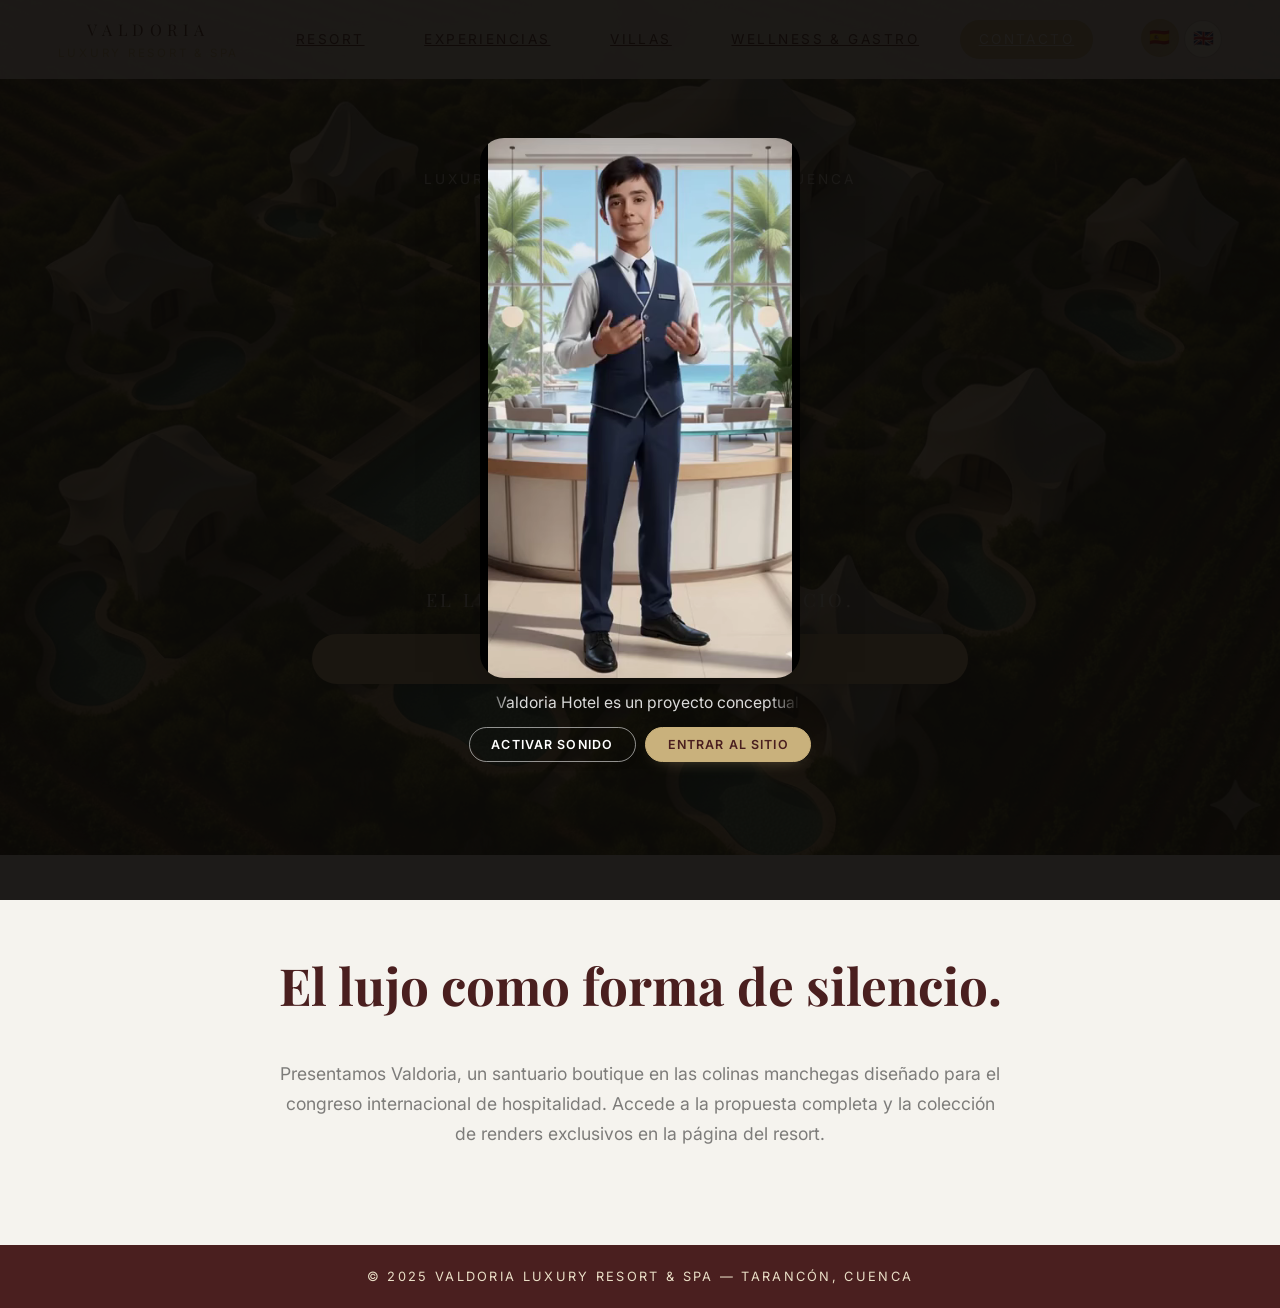
==== commit a334568f: "Remove Info section and associated automation" ====
--- a/index.html
+++ b/index.html
@@ -116,10 +116,6 @@
               <span lang="es">Wellness &amp; Gastro</span>
               <span lang="en" hidden>Wellness &amp; Dining</span>
             </a>
-            <a class="nav__link" href="info.html">
-              <span lang="es">Información</span>
-              <span lang="en" hidden>Info</span>
-            </a>
             <a class="nav__link nav__link--cta" href="contacto.html">
               <span lang="es">Contacto</span>
               <span lang="en" hidden>Contact</span>
--- a/assets/css/style.css
+++ b/assets/css/style.css
@@ -688,157 +688,6 @@
   font-size: 1.1rem;
   line-height: 1.7;
   color: var(--color-gris);
-}
-
-.section--info-grid {
-  background: linear-gradient(135deg, rgba(245, 243, 238, 0.82) 0%, rgba(255, 255, 255, 0.95) 100%);
-  padding-block: clamp(3rem, 6vw, 4.5rem);
-}
-
-.info-grid {
-  display: grid;
-  gap: clamp(1.5rem, 4vw, 2.2rem);
-  grid-template-columns: repeat(auto-fit, minmax(280px, 1fr));
-}
-
-.info-card {
-  background: #ffffff;
-  border-radius: 28px;
-  border: 1px solid rgba(74, 31, 31, 0.12);
-  box-shadow: 0 24px 58px -40px rgba(39, 77, 126, 0.38);
-  padding: clamp(1.8rem, 5vw, 2.4rem);
-  display: grid;
-  gap: clamp(1.2rem, 4vw, 1.6rem);
-  text-align: left;
-}
-
-.info-card__header {
-  display: grid;
-  gap: 0.35rem;
-}
-
-.info-card__header h2 {
-  margin: 0;
-  font-family: var(--font-serif);
-  font-size: clamp(1.6rem, 3vw, 2rem);
-  color: var(--color-burdeos);
-}
-
-.info-card__timestamp {
-  margin: 0;
-  font-size: 0.85rem;
-  letter-spacing: 0.08em;
-  text-transform: uppercase;
-  color: rgba(74, 31, 31, 0.6);
-}
-
-.info-card__body {
-  display: grid;
-  gap: 1rem;
-}
-
-.info-card__status {
-  margin: 0;
-  font-size: 1rem;
-  color: var(--color-gris);
-}
-
-.info-card__footer {
-  border-top: 1px solid rgba(74, 31, 31, 0.12);
-  padding-top: 1rem;
-  font-size: 0.9rem;
-  color: rgba(74, 31, 31, 0.75);
-  margin: 0;
-}
-
-.info-weather {
-  display: grid;
-  grid-template-columns: auto 1fr;
-  gap: clamp(0.8rem, 2vw, 1.2rem);
-  align-items: center;
-}
-
-.info-weather__icon {
-  font-size: clamp(2.4rem, 6vw, 3.4rem);
-  line-height: 1;
-}
-
-.info-weather__details {
-  display: grid;
-  gap: 0.25rem;
-}
-
-.info-weather__temperature {
-  margin: 0;
-  font-size: clamp(2rem, 5vw, 2.6rem);
-  font-family: var(--font-serif);
-  color: var(--color-burdeos);
-}
-
-.info-weather__description {
-  margin: 0;
-  font-size: 1rem;
-  color: var(--color-gris);
-}
-
-.info-event-list {
-  display: grid;
-  gap: 1.4rem;
-}
-
-.info-event {
-  background: linear-gradient(135deg, rgba(201, 177, 124, 0.08), rgba(39, 77, 126, 0.08));
-  border-radius: 20px;
-  padding: clamp(1.2rem, 3vw, 1.6rem);
-  border: 1px solid rgba(74, 31, 31, 0.12);
-  display: grid;
-  gap: 0.6rem;
-}
-
-.info-event__header {
-  display: grid;
-  gap: 0.35rem;
-}
-
-.info-event__date {
-  margin: 0;
-  font-size: 0.9rem;
-  letter-spacing: 0.08em;
-  text-transform: uppercase;
-  color: rgba(74, 31, 31, 0.65);
-}
-
-.info-event__title {
-  margin: 0;
-  font-size: clamp(1.1rem, 2.4vw, 1.35rem);
-  font-family: var(--font-serif);
-  color: var(--color-burdeos);
-}
-
-.info-event__summary {
-  margin: 0;
-  font-size: 1rem;
-  color: var(--color-gris);
-}
-
-.info-event__meta {
-  margin: 0;
-  font-size: 0.95rem;
-  color: rgba(74, 31, 31, 0.85);
-}
-
-.info-event__link {
-  justify-self: flex-start;
-  margin-top: 0.35rem;
-  font-size: 0.9rem;
-  text-transform: uppercase;
-  letter-spacing: 0.12em;
-  color: var(--color-azul);
-}
-
-.info-event__link:hover,
-.info-event__link:focus-visible {
-  text-decoration: underline;
 }
 
 .section--gallery {
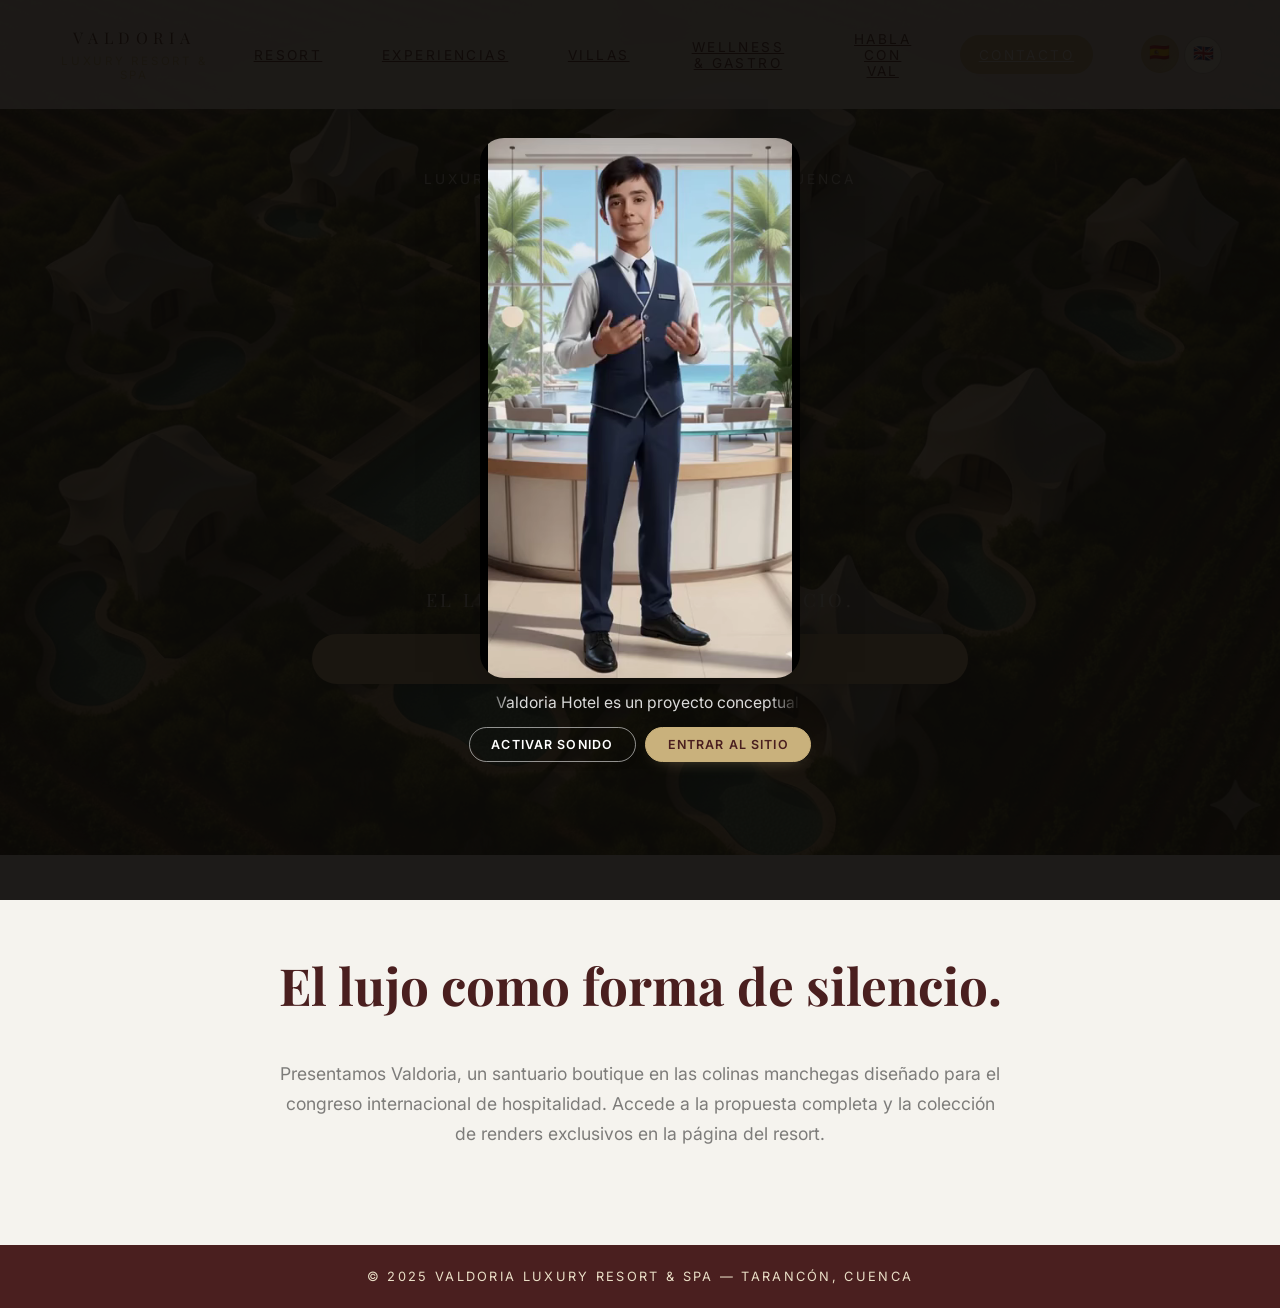
==== commit 376eb5ac: "Fix: Hide HeyGen avatar while disclaimer is visible - Avatar now checks if disclaimer element is vis" ====
--- a/index.html
+++ b/index.html
@@ -10,6 +10,10 @@
     />
     <link rel="preconnect" href="https://fonts.googleapis.com" />
     <link rel="preconnect" href="https://fonts.gstatic.com" crossorigin />
+    <link rel="preconnect" href="https://labs.heygen.com" crossorigin />
+    <link rel="dns-prefetch" href="https://labs.heygen.com" />
+    <link rel="preconnect" href="https://files2.heygen.ai" crossorigin />
+    <link rel="dns-prefetch" href="https://files2.heygen.ai" />
     <link
       href="https://fonts.googleapis.com/css2?family=Inter:wght@300;400;500;600&family=Lato:wght@400;600&family=Playfair+Display:wght@400;600;700&display=swap"
       rel="stylesheet"
@@ -116,6 +120,10 @@
               <span lang="es">Wellness &amp; Gastro</span>
               <span lang="en" hidden>Wellness &amp; Dining</span>
             </a>
+            <a class="nav__link" href="#" data-heygen-trigger>
+              <span lang="es">Habla con Val</span>
+              <span lang="en" hidden>Chat with Val</span>
+            </a>
             <a class="nav__link nav__link--cta" href="contacto.html">
               <span lang="es">Contacto</span>
               <span lang="en" hidden>Contact</span>
@@ -163,5 +171,6 @@
     </div>
 
     <script src="assets/js/navigation.js"></script>
+    <script src="assets/js/heygen-embed.js"></script>
   </body>
 </html>
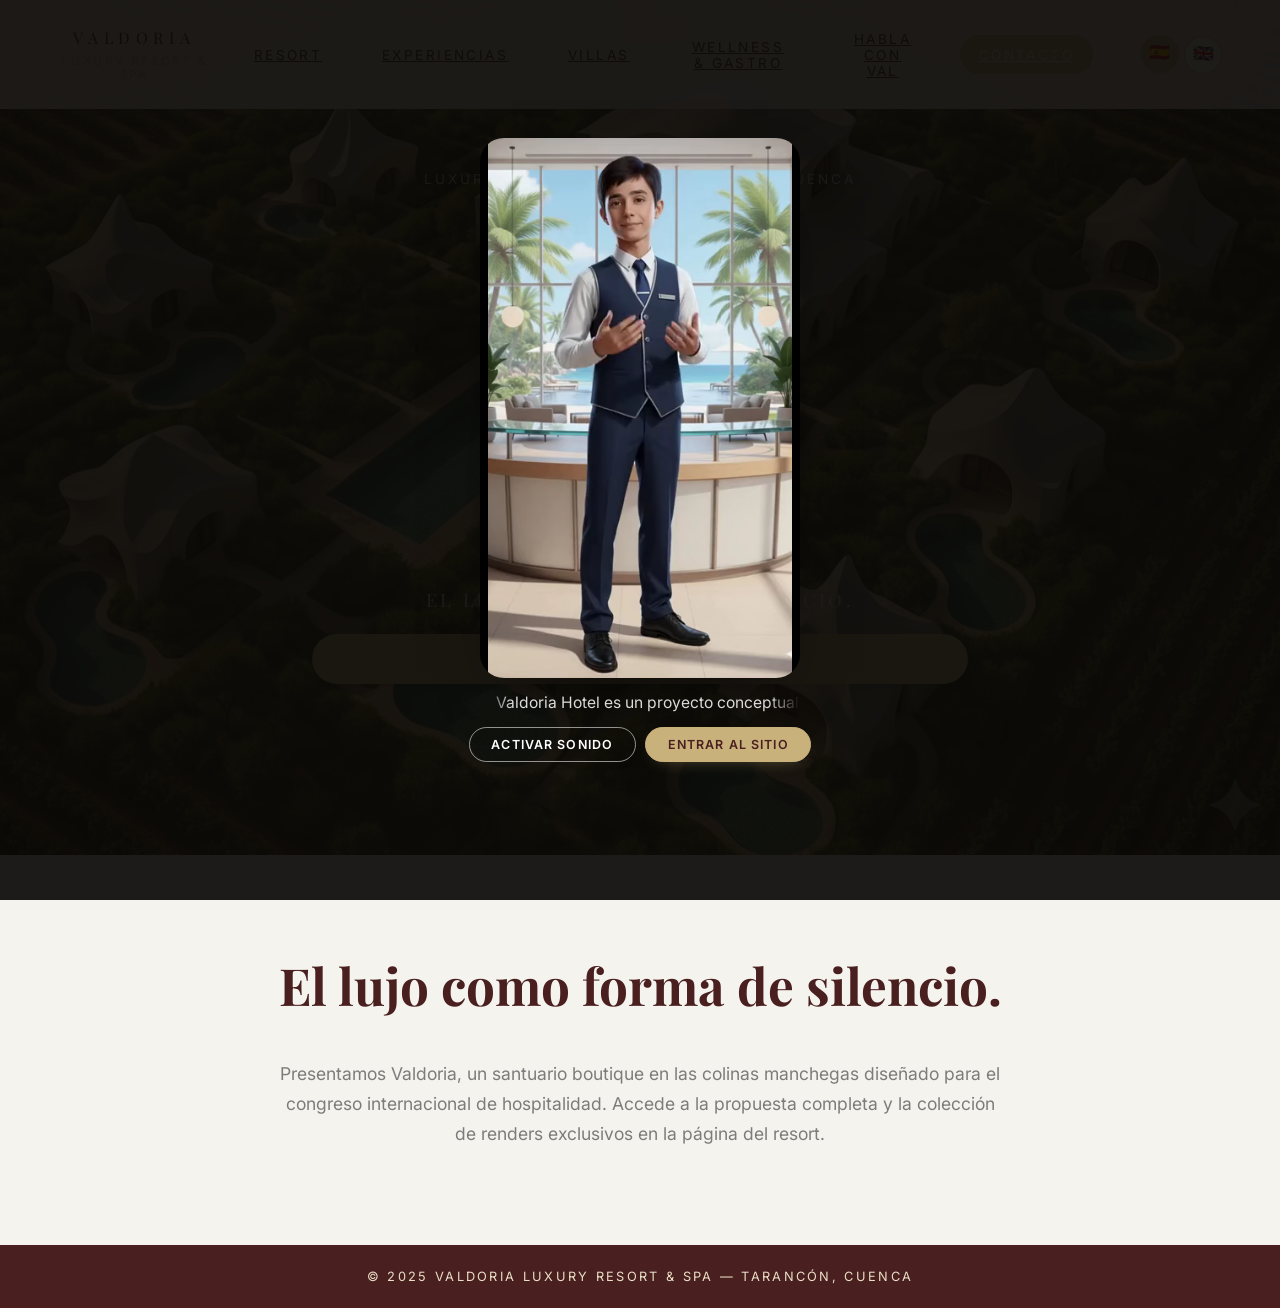
==== commit 00d818c8: "perf: Optimize Core Web Vitals - reduce TBT from ~1950ms to ~400-600ms Performance optimizations imp" ====
--- a/index.html
+++ b/index.html
@@ -14,6 +14,13 @@
     <link rel="dns-prefetch" href="https://labs.heygen.com" />
     <link rel="preconnect" href="https://files2.heygen.ai" crossorigin />
     <link rel="dns-prefetch" href="https://files2.heygen.ai" />
+    <link
+      rel="preload"
+      as="image"
+      href="assets/resort/images/Hotel_Gemini_pic-1280.webp"
+      imagesrcset="assets/resort/images/Hotel_Gemini_pic-768.webp 768w, assets/resort/images/Hotel_Gemini_pic-1280.webp 1248w"
+      imagesizes="100vw"
+    />
     <link
       href="https://fonts.googleapis.com/css2?family=Inter:wght@300;400;500;600&family=Lato:wght@400;600&family=Playfair+Display:wght@400;600;700&display=swap"
       rel="stylesheet"
@@ -37,12 +44,12 @@
         <video
           class="disclaimer__video"
           playsinline
-          preload="auto"
+          preload="none"
           controlslist="nodownload noplaybackrate nofullscreen"
           disablepictureinpicture
+          data-webm-src="assets/brand/videos/disclaimer.webm"
+          data-mp4-src="assets/brand/videos/disclaimer.mp4"
         >
-          <source src="assets/brand/videos/disclaimer.webm" type="video/webm" />
-          <source src="assets/brand/videos/disclaimer.mp4" type="video/mp4" />
           <span lang="es">Tu navegador no soporta la reproducción automática de video. Valdoria Hotel es un proyecto conceptual sin reservas reales.</span>
           <span lang="en" hidden>Your browser does not support autoplay. Valdoria Hotel is a conceptual project with no real reservations available.</span>
         </video>
@@ -130,7 +137,30 @@
             </a>
           </div>
         </nav>
-        <div class="hero__media" role="presentation"></div>
+        <div class="hero__media" aria-hidden="true">
+          <picture>
+            <source
+              type="image/webp"
+              srcset="assets/resort/images/Hotel_Gemini_pic-1280.webp 1248w"
+              media="(min-width: 961px)"
+            />
+            <source
+              type="image/webp"
+              srcset="assets/resort/images/Hotel_Gemini_pic-768.webp 768w"
+              media="(max-width: 960px)"
+            />
+            <img
+              src="assets/resort/images/Hotel_Gemini_pic.png"
+              srcset="assets/resort/images/Hotel_Gemini_pic.png 1248w"
+              sizes="100vw"
+              alt=""
+              width="1248"
+              height="832"
+              decoding="async"
+              fetchpriority="high"
+            />
+          </picture>
+        </div>
         <div class="hero__overlay" aria-hidden="true"></div>
         <div class="hero__content">
           <p class="logo-subtitle">Luxury Resort &amp; Spa — Tarancón, Cuenca</p>
@@ -138,6 +168,10 @@
             class="hero__logo"
             src="assets/brand/Logo.webp"
             alt="Valdoria Luxury Resort &amp; Spa"
+            width="1024"
+            height="1024"
+            decoding="async"
+            fetchpriority="low"
           />
           <p class="hero__claim" lang="es">El lujo como forma de silencio.</p>
           <p class="hero__claim" lang="en" hidden>Luxury as a form of silence.</p>
@@ -170,7 +204,24 @@
       </footer>
     </div>
 
-    <script src="assets/js/navigation.js"></script>
-    <script src="assets/js/heygen-embed.js"></script>
+    <script src="assets/js/navigation.js" defer></script>
+    <script src="assets/js/heygen-embed.js" defer></script>
+    <script src="assets/js/heygen-time-handler.js" defer></script>
+    <script src="assets/js/heygen-time-intercept.js" defer></script>
+    <!-- ANALYTICS: Deferred load after page interaction -->
+    <script>
+      window.addEventListener('load', function() {
+        setTimeout(function() {
+          var analytics = document.createElement('script');
+          analytics.src = 'assets/js/heygen-analytics.js';
+          analytics.defer = true;
+          document.body.appendChild(analytics);
+          var timeOverride = document.createElement('script');
+          timeOverride.src = 'assets/js/heygen-time-override.js';
+          timeOverride.defer = true;
+          document.body.appendChild(timeOverride);
+        }, 2000);
+      });
+    </script>
   </body>
 </html>
--- a/assets/css/style.css
+++ b/assets/css/style.css
@@ -476,16 +476,27 @@
 .hero__media {
   position: absolute;
   inset: 0;
-  background-image: url('../resort/images/Hotel_Gemini_pic.webp');
-  background-size: cover;
-  background-position: center;
+  overflow: hidden;
+  pointer-events: none;
+  z-index: 0;
+}
+
+.hero__media picture,
+.hero__media img {
+  position: absolute;
+  inset: 0;
+  width: 100%;
+  height: 100%;
+}
+
+.hero__media img {
+  object-fit: cover;
   filter: brightness(0.92) saturate(1.05) sepia(0.05);
   transform: scale(1.02);
   transition: transform 8s ease, filter 0.6s ease;
-  z-index: 0;
-}
-
-.hero:hover .hero__media {
+}
+
+.hero:hover .hero__media img {
   transform: scale(1.08);
   filter: brightness(1) saturate(1.08) sepia(0.03);
 }
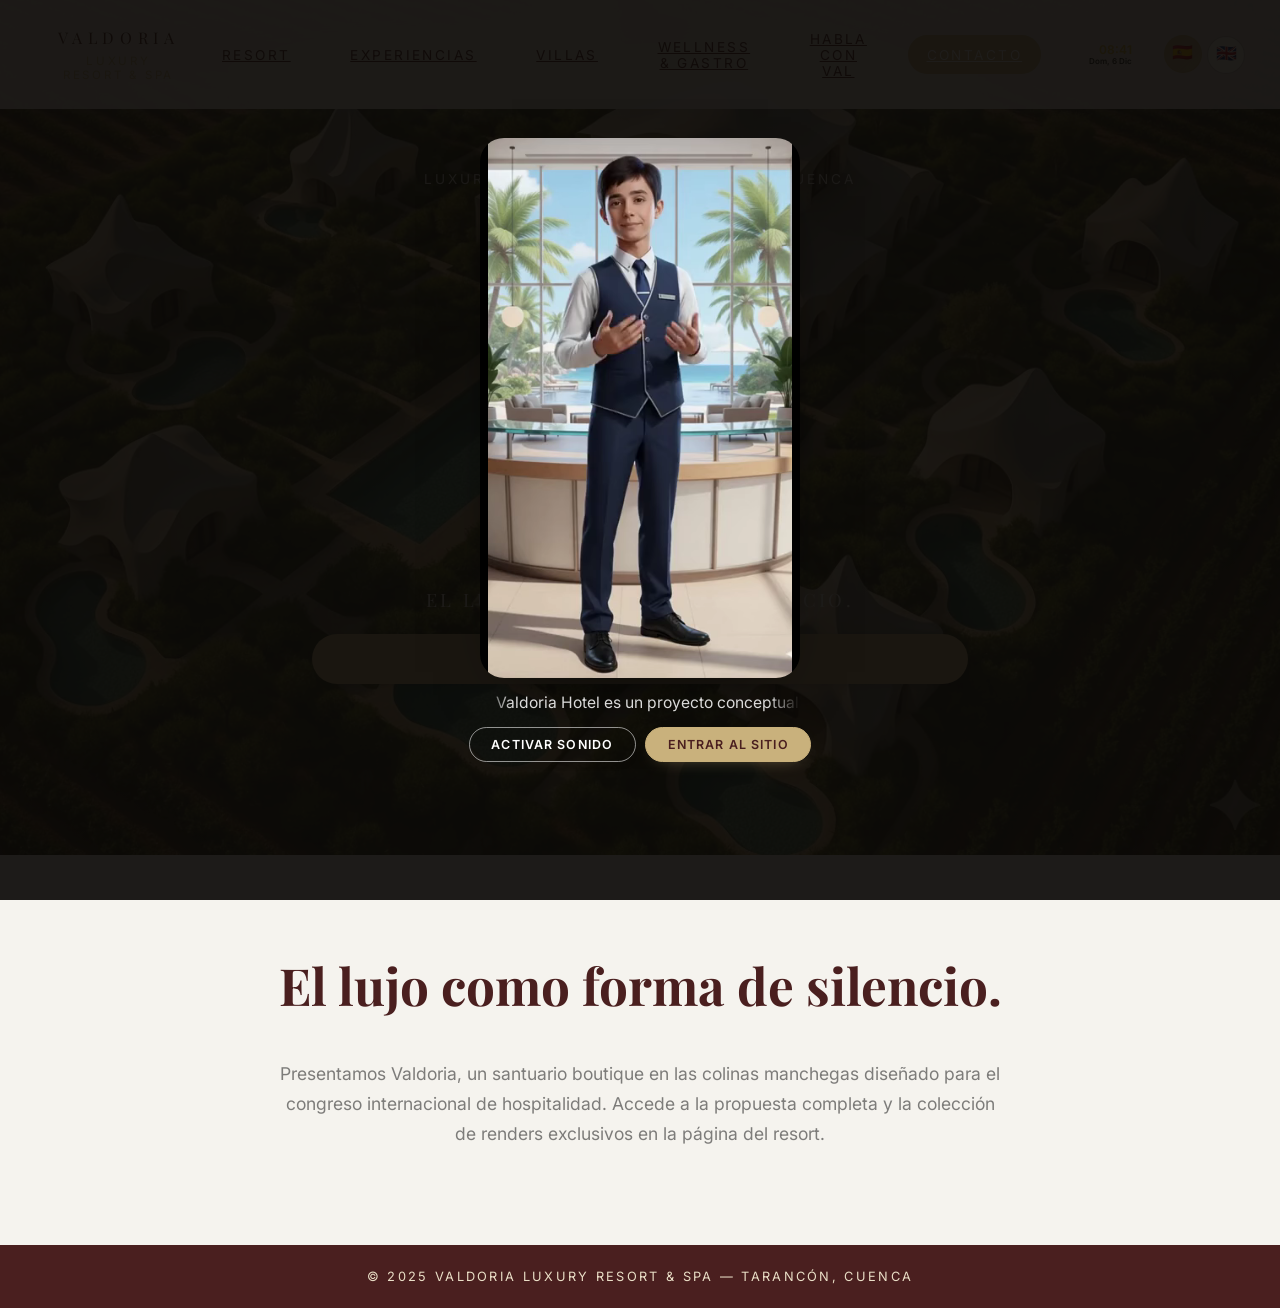
==== commit 3f4e3a43: "feat: add live clock widget and improve HeyGen avatar UX Added live clock widget in navigation bar f" ====
--- a/index.html
+++ b/index.html
@@ -30,6 +30,7 @@
     <link rel="icon" type="image/png" sizes="16x16" href="assets/brand/favicon-16.png" />
     <link rel="icon" href="assets/brand/favicon.ico" />
     <link rel="stylesheet" href="assets/css/style.css" />
+    <link rel="stylesheet" href="/assets/css/valdoria-live-clock.css?v=2">
   </head>
   <body data-page="home" data-lang="es">
     <div class="disclaimer" data-disclaimer aria-hidden="true">
@@ -78,6 +79,7 @@
           </a>
           <div class="nav__actions">
             <div class="nav__meta">
+              <div class="nav__clock" id="valdoria-clock-widget"></div>
               <div
                 class="nav__locale"
                 role="group"
@@ -223,5 +225,6 @@
         }, 2000);
       });
     </script>
+    <script src="/assets/js/valdoria-live-clock.js?v=2"></script>
   </body>
 </html>
--- a/assets/css/valdoria-live-clock.css
+++ b/assets/css/valdoria-live-clock.css
@@ -0,0 +1,5 @@
+.nav__clock{display:inline-flex;flex-direction:column;align-items:flex-end;margin-right:16px;flex-shrink:0;line-height:1.1}
+.clock-time{font-size:12px;font-weight:600;color:#d4af37;white-space:nowrap}
+.clock-date{font-size:8px;font-weight:600;color:#1a1a1a;margin-top:1px;white-space:nowrap;text-transform:capitalize}
+@media (max-width:768px){.clock-time{font-size:11px}.clock-date{font-size:8px}}
+@media (max-width:640px){.nav__clock{display:none}}
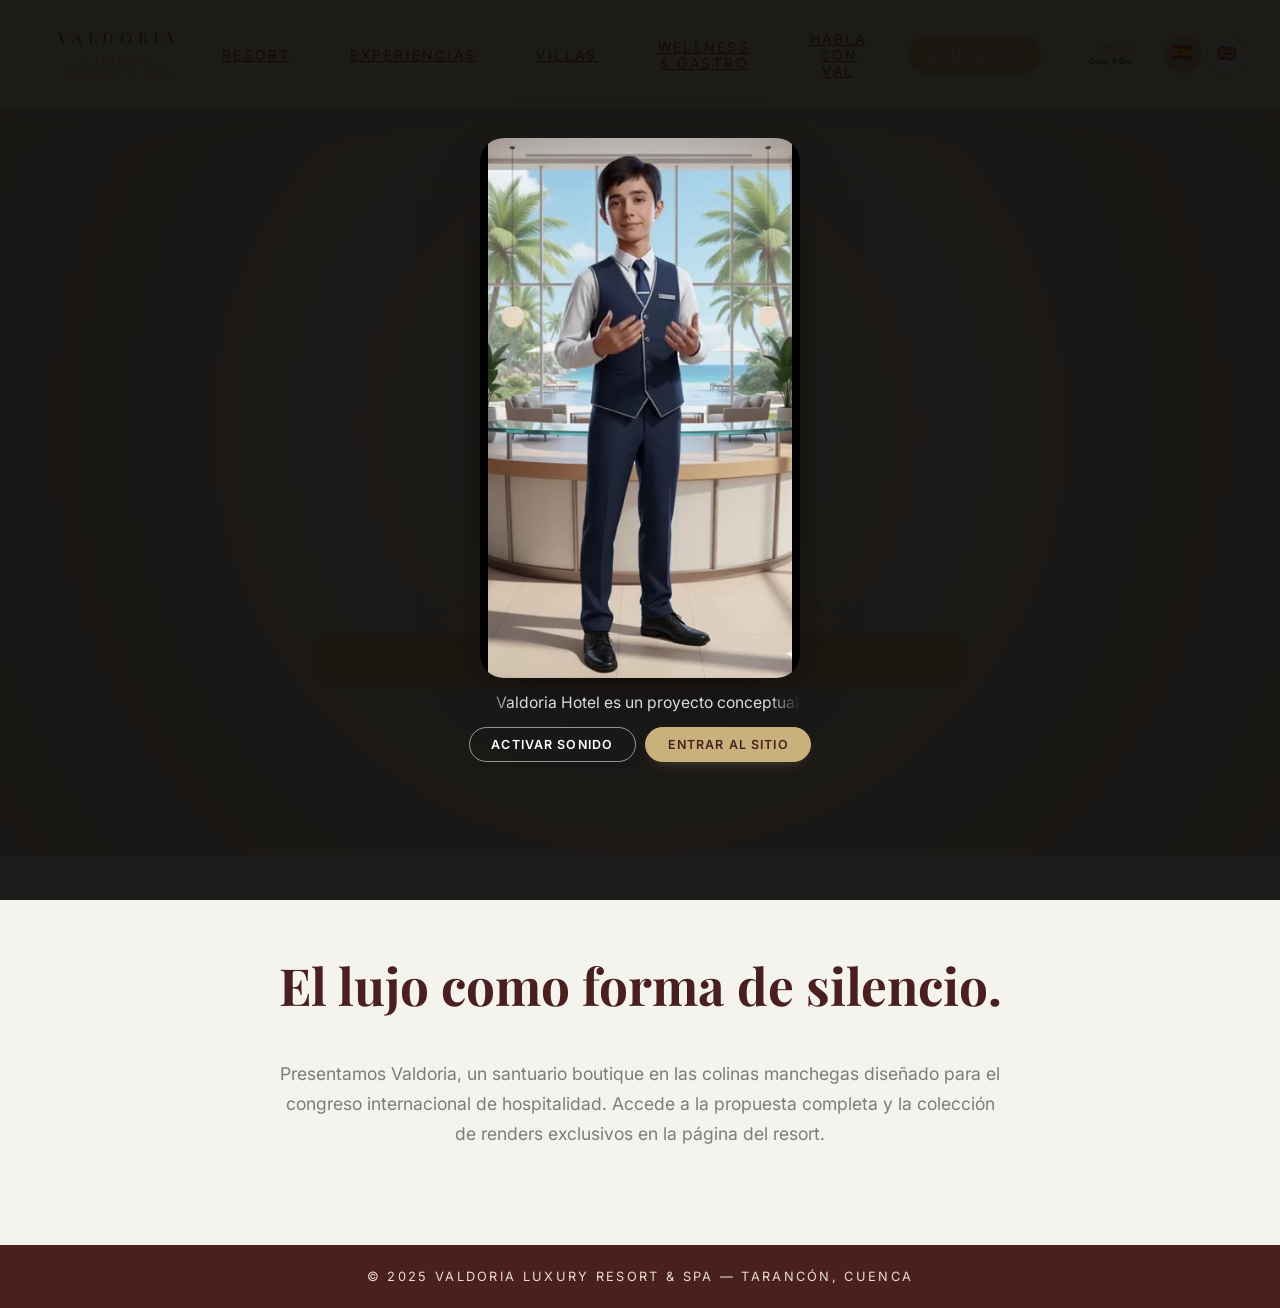
==== commit deb0e1f6: "feat: update hotel website and improve gitignore Updated main page and added environment files to gi" ====
--- a/index.html
+++ b/index.html
@@ -1,230 +1,189 @@
 <!DOCTYPE html>
 <html lang="es">
-  <head>
-    <meta charset="utf-8" />
-    <meta name="viewport" content="width=device-width, initial-scale=1" />
-    <title>Valdoria Luxury Resort & Spa</title>
-    <meta
-      name="description"
-      content="Valdoria redefine el lujo silencioso en Tarancón, Cuenca: un resort de cinco estrellas superior entre viñedos, villas privadas y experiencias sensoriales."
-    />
-    <link rel="preconnect" href="https://fonts.googleapis.com" />
-    <link rel="preconnect" href="https://fonts.gstatic.com" crossorigin />
-    <link rel="preconnect" href="https://labs.heygen.com" crossorigin />
-    <link rel="dns-prefetch" href="https://labs.heygen.com" />
-    <link rel="preconnect" href="https://files2.heygen.ai" crossorigin />
-    <link rel="dns-prefetch" href="https://files2.heygen.ai" />
-    <link
-      rel="preload"
-      as="image"
-      href="assets/resort/images/Hotel_Gemini_pic-1280.webp"
-      imagesrcset="assets/resort/images/Hotel_Gemini_pic-768.webp 768w, assets/resort/images/Hotel_Gemini_pic-1280.webp 1248w"
-      imagesizes="100vw"
-    />
-    <link
-      href="https://fonts.googleapis.com/css2?family=Inter:wght@300;400;500;600&family=Lato:wght@400;600&family=Playfair+Display:wght@400;600;700&display=swap"
-      rel="stylesheet"
-    />
-    <link rel="apple-touch-icon" sizes="180x180" href="assets/brand/apple-touch-icon.png" />
-    <link rel="icon" type="image/png" sizes="32x32" href="assets/brand/favicon-32.png" />
-    <link rel="icon" type="image/png" sizes="16x16" href="assets/brand/favicon-16.png" />
-    <link rel="icon" href="assets/brand/favicon.ico" />
-    <link rel="stylesheet" href="assets/css/style.css" />
-    <link rel="stylesheet" href="/assets/css/valdoria-live-clock.css?v=2">
-  </head>
-  <body data-page="home" data-lang="es">
-    <div class="disclaimer" data-disclaimer aria-hidden="true">
-      <div
-        class="disclaimer__dialog"
-        role="dialog"
-        aria-modal="true"
-        aria-label="Aviso importante"
-        data-lang-aria-label-es="Aviso importante"
-        data-lang-aria-label-en="Important notice"
-      >
-        <video
-          class="disclaimer__video"
-          playsinline
-          preload="none"
-          controlslist="nodownload noplaybackrate nofullscreen"
-          disablepictureinpicture
-          data-webm-src="assets/brand/videos/disclaimer.webm"
-          data-mp4-src="assets/brand/videos/disclaimer.mp4"
-        >
-          <span lang="es">Tu navegador no soporta la reproducción automática de video. Valdoria Hotel es un proyecto conceptual sin reservas reales.</span>
-          <span lang="en" hidden>Your browser does not support autoplay. Valdoria Hotel is a conceptual project with no real reservations available.</span>
-        </video>
-        <div class="disclaimer__marquee">
-          <p class="disclaimer__message" lang="es">Valdoria Hotel es un proyecto conceptual. El contenido es demostrativo y no existen reservas reales disponibles.</p>
-          <p class="disclaimer__message" lang="en" hidden>Valdoria Hotel is a conceptual project. All content is demonstrative and no real reservations are available.</p>
-        </div>
-        <div class="disclaimer__controls">
-          <button class="disclaimer__button disclaimer__button--ghost" type="button" data-disclaimer-audio>
-            <span lang="es">Activar sonido</span>
-            <span lang="en" hidden>Enable sound</span>
-          </button>
-          <button class="disclaimer__button disclaimer__button--accent" type="button" data-disclaimer-skip>
-            <span lang="es">Entrar al sitio</span>
-            <span lang="en" hidden>Enter site</span>
+
+<head>
+  <meta charset="utf-8" />
+  <meta name="viewport" content="width=device-width, initial-scale=1" />
+  <title>Valdoria Luxury Resort & Spa</title>
+  <meta name="description"
+    content="Valdoria redefine el lujo silencioso en Tarancón, Cuenca: un resort de cinco estrellas superior entre viñedos, villas privadas y experiencias sensoriales." />
+  <link rel="preconnect" href="https://fonts.googleapis.com" />
+  <link rel="preconnect" href="https://fonts.gstatic.com" crossorigin />
+  <link rel="preconnect" href="https://labs.heygen.com" crossorigin />
+  <link rel="dns-prefetch" href="https://labs.heygen.com" />
+  <link rel="preconnect" href="https://files2.heygen.ai" crossorigin />
+  <link rel="dns-prefetch" href="https://files2.heygen.ai" />
+  <link rel="preload" as="image" href="assets/resort/images/Hotel_Gemini_pic-1280.webp"
+    imagesrcset="assets/resort/images/Hotel_Gemini_pic-768.webp 768w, assets/resort/images/Hotel_Gemini_pic-1280.webp 1248w"
+    imagesizes="100vw" />
+  <link
+    href="https://fonts.googleapis.com/css2?family=Inter:wght@300;400;500;600&family=Lato:wght@400;600&family=Playfair+Display:wght@400;600;700&display=swap"
+    rel="stylesheet" />
+  <link rel="apple-touch-icon" sizes="180x180" href="assets/brand/apple-touch-icon.png" />
+  <link rel="icon" type="image/png" sizes="32x32" href="assets/brand/favicon-32.png" />
+  <link rel="icon" type="image/png" sizes="16x16" href="assets/brand/favicon-16.png" />
+  <link rel="icon" href="assets/brand/favicon.ico" />
+  <link rel="stylesheet" href="assets/css/style.css" />
+  <link rel="stylesheet" href="/assets/css/valdoria-live-clock.css?v=2">
+</head>
+
+<body data-page="home" data-lang="es">
+  <div class="disclaimer" data-disclaimer aria-hidden="true">
+    <div class="disclaimer__dialog" role="dialog" aria-modal="true" aria-label="Aviso importante"
+      data-lang-aria-label-es="Aviso importante" data-lang-aria-label-en="Important notice">
+      <video class="disclaimer__video" playsinline preload="none" controlslist="nodownload noplaybackrate nofullscreen"
+        disablepictureinpicture data-webm-src="assets/brand/videos/disclaimer.webm"
+        data-mp4-src="assets/brand/videos/disclaimer.mp4">
+        <span lang="es">Tu navegador no soporta la reproducción automática de video. Valdoria Hotel es un proyecto
+          conceptual sin reservas reales.</span>
+        <span lang="en" hidden>Your browser does not support autoplay. Valdoria Hotel is a conceptual project with no
+          real reservations available.</span>
+      </video>
+      <div class="disclaimer__marquee">
+        <p class="disclaimer__message" lang="es">Valdoria Hotel es un proyecto conceptual. El contenido es demostrativo
+          y no existen reservas reales disponibles.</p>
+        <p class="disclaimer__message" lang="en" hidden>Valdoria Hotel is a conceptual project. All content is
+          demonstrative and no real reservations are available.</p>
+      </div>
+      <div class="disclaimer__controls">
+        <button class="disclaimer__button disclaimer__button--ghost" type="button" data-disclaimer-audio>
+          <span lang="es">Activar sonido</span>
+          <span lang="en" hidden>Enable sound</span>
+        </button>
+        <button class="disclaimer__button disclaimer__button--accent" type="button" data-disclaimer-skip>
+          <span lang="es">Entrar al sitio</span>
+          <span lang="en" hidden>Enter site</span>
+        </button>
+      </div>
+    </div>
+  </div>
+  <div class="page">
+    <header class="hero">
+      <nav class="nav" aria-label="Navegación principal">
+        <a class="nav__brand" href="index.html">
+          <span class="nav__logo">Valdoria</span>
+          <span class="nav__subtitle">Luxury Resort &amp; Spa</span>
+        </a>
+        <div class="nav__actions">
+          <div class="nav__meta">
+            <div class="nav__clock" id="valdoria-clock-widget"></div>
+            <div class="nav__locale" role="group" data-lang-switcher aria-label="Cambiar idioma"
+              data-lang-aria-label-es="Cambiar idioma" data-lang-aria-label-en="Change language">
+              <button class="nav__lang-option" type="button" data-lang-option="es" aria-pressed="true">
+                <span aria-hidden="true">🇪🇸</span>
+                <span class="sr-only" lang="es">Español</span>
+                <span class="sr-only" lang="en">Spanish</span>
+              </button>
+              <button class="nav__lang-option" type="button" data-lang-option="en" aria-pressed="false">
+                <span aria-hidden="true">🇬🇧</span>
+                <span class="sr-only" lang="es">Inglés</span>
+                <span class="sr-only" lang="en">English</span>
+              </button>
+            </div>
+          </div>
+          <button class="nav__toggle" type="button" aria-expanded="false" aria-label="Abrir menú"
+            aria-controls="nav-menu">
+            <span class="nav__toggle-line"></span>
+            <span class="nav__toggle-line"></span>
+            <span class="nav__toggle-line"></span>
           </button>
         </div>
-      </div>
-    </div>
-    <div class="page">
-      <header class="hero">
-        <nav class="nav" aria-label="Navegación principal">
-          <a class="nav__brand" href="index.html">
-            <span class="nav__logo">Valdoria</span>
-            <span class="nav__subtitle">Luxury Resort &amp; Spa</span>
+        <div class="nav__links" id="nav-menu">
+          <a class="nav__link" href="resort.html">
+            <span lang="es">Resort</span>
+            <span lang="en" hidden>Resort</span>
           </a>
-          <div class="nav__actions">
-            <div class="nav__meta">
-              <div class="nav__clock" id="valdoria-clock-widget"></div>
-              <div
-                class="nav__locale"
-                role="group"
-                data-lang-switcher
-                aria-label="Cambiar idioma"
-                data-lang-aria-label-es="Cambiar idioma"
-                data-lang-aria-label-en="Change language"
-              >
-                <button class="nav__lang-option" type="button" data-lang-option="es" aria-pressed="true">
-                  <span aria-hidden="true">🇪🇸</span>
-                  <span class="sr-only" lang="es">Español</span>
-                  <span class="sr-only" lang="en">Spanish</span>
-                </button>
-                <button class="nav__lang-option" type="button" data-lang-option="en" aria-pressed="false">
-                  <span aria-hidden="true">🇬🇧</span>
-                  <span class="sr-only" lang="es">Inglés</span>
-                  <span class="sr-only" lang="en">English</span>
-                </button>
-              </div>
-            </div>
-            <button
-              class="nav__toggle"
-              type="button"
-              aria-expanded="false"
-              aria-label="Abrir menú"
-              aria-controls="nav-menu"
-            >
-              <span class="nav__toggle-line"></span>
-              <span class="nav__toggle-line"></span>
-              <span class="nav__toggle-line"></span>
-            </button>
-          </div>
-          <div class="nav__links" id="nav-menu">
-            <a class="nav__link" href="resort.html">
-              <span lang="es">Resort</span>
-              <span lang="en" hidden>Resort</span>
-            </a>
-            <a class="nav__link" href="experiencias.html">
-              <span lang="es">Experiencias</span>
-              <span lang="en" hidden>Experiences</span>
-            </a>
-            <a class="nav__link" href="villas.html">
-              <span lang="es">Villas</span>
-              <span lang="en" hidden>Villas</span>
-            </a>
-            <a class="nav__link" href="wellness.html">
-              <span lang="es">Wellness &amp; Gastro</span>
-              <span lang="en" hidden>Wellness &amp; Dining</span>
-            </a>
-            <a class="nav__link" href="#" data-heygen-trigger>
-              <span lang="es">Habla con Val</span>
-              <span lang="en" hidden>Chat with Val</span>
-            </a>
-            <a class="nav__link nav__link--cta" href="contacto.html">
-              <span lang="es">Contacto</span>
-              <span lang="en" hidden>Contact</span>
-            </a>
-          </div>
-        </nav>
-        <div class="hero__media" aria-hidden="true">
-          <picture>
-            <source
-              type="image/webp"
-              srcset="assets/resort/images/Hotel_Gemini_pic-1280.webp 1248w"
-              media="(min-width: 961px)"
-            />
-            <source
-              type="image/webp"
-              srcset="assets/resort/images/Hotel_Gemini_pic-768.webp 768w"
-              media="(max-width: 960px)"
-            />
-            <img
-              src="assets/resort/images/Hotel_Gemini_pic.png"
-              srcset="assets/resort/images/Hotel_Gemini_pic.png 1248w"
-              sizes="100vw"
-              alt=""
-              width="1248"
-              height="832"
-              decoding="async"
-              fetchpriority="high"
-            />
-          </picture>
-        </div>
-        <div class="hero__overlay" aria-hidden="true"></div>
-        <div class="hero__content">
-          <p class="logo-subtitle">Luxury Resort &amp; Spa — Tarancón, Cuenca</p>
-          <img
-            class="hero__logo"
-            src="assets/brand/Logo.webp"
-            alt="Valdoria Luxury Resort &amp; Spa"
-            width="1024"
-            height="1024"
-            decoding="async"
-            fetchpriority="low"
-          />
-          <p class="hero__claim" lang="es">El lujo como forma de silencio.</p>
-          <p class="hero__claim" lang="en" hidden>Luxury as a form of silence.</p>
-          <a class="button button--primary" href="resort.html">
-            <span lang="es">Ver resort</span>
-            <span lang="en" hidden>Explore resort</span>
+          <a class="nav__link" href="experiencias.html">
+            <span lang="es">Experiencias</span>
+            <span lang="en" hidden>Experiences</span>
+          </a>
+          <a class="nav__link" href="villas.html">
+            <span lang="es">Villas</span>
+            <span lang="en" hidden>Villas</span>
+          </a>
+          <a class="nav__link" href="wellness.html">
+            <span lang="es">Wellness &amp; Gastro</span>
+            <span lang="en" hidden>Wellness &amp; Dining</span>
+          </a>
+          <a class="nav__link" href="#" data-heygen-trigger>
+            <span lang="es">Habla con Val</span>
+            <span lang="en" hidden>Chat with Val</span>
+          </a>
+          <a class="nav__link nav__link--cta" href="contacto.html">
+            <span lang="es">Contacto</span>
+            <span lang="en" hidden>Contact</span>
           </a>
         </div>
-      </header>
+      </nav>
+      <div class="hero__media" aria-hidden="true">
+        <picture>
+          <source type="image/webp" srcset="assets/resort/images/Hotel_Gemini_pic-1280.webp 1248w"
+            media="(min-width: 961px)" />
+          <source type="image/webp" srcset="assets/resort/images/Hotel_Gemini_pic-768.webp 768w"
+            media="(max-width: 960px)" />
+          <img src="assets/resort/images/Hotel_Gemini_pic.png" srcset="assets/resort/images/Hotel_Gemini_pic.png 1248w"
+            sizes="100vw" alt="" width="1248" height="832" decoding="async" fetchpriority="high" />
+        </picture>
+      </div>
+      <div class="hero__overlay" aria-hidden="true"></div>
+      <div class="hero__content">
+        <p class="logo-subtitle">Luxury Resort &amp; Spa — Tarancón, Cuenca</p>
+        <img class="hero__logo" src="assets/brand/Logo.webp" alt="Valdoria Luxury Resort &amp; Spa" width="1024"
+          height="1024" decoding="async" fetchpriority="low" />
+        <p class="hero__claim" lang="es">El lujo como forma de silencio.</p>
+        <p class="hero__claim" lang="en" hidden>Luxury as a form of silence.</p>
+        <a class="button button--primary" href="resort.html">
+          <span lang="es">Ver resort</span>
+          <span lang="en" hidden>Explore resort</span>
+        </a>
+      </div>
+    </header>
 
-      <main>
-        <section class="section section--intro">
-          <div class="section__inner">
-            <h2 lang="es">El lujo como forma de silencio.</h2>
-            <h2 lang="en" hidden>Luxury as a form of silence.</h2>
-            <p lang="es">
-              Presentamos Valdoria, un santuario boutique en las colinas manchegas diseñado para el congreso internacional de hospitalidad.
-              Accede a la propuesta completa y la colección de renders exclusivos en la página del resort.
-            </p>
-            <p lang="en" hidden>
-              Introducing Valdoria, a boutique sanctuary in the Manchegan hills crafted for the international hospitality congress.
-              Visit the resort page to explore the full proposal and the exclusive render gallery.
-            </p>
-          </div>
-        </section>
-      </main>
+    <main>
+      <section class="section section--intro">
+        <div class="section__inner">
+          <h2 lang="es">El lujo como forma de silencio.</h2>
+          <h2 lang="en" hidden>Luxury as a form of silence.</h2>
+          <p lang="es">
+            Presentamos Valdoria, un santuario boutique en las colinas manchegas diseñado para el congreso internacional
+            de hospitalidad.
+            Accede a la propuesta completa y la colección de renders exclusivos en la página del resort.
+          </p>
+          <p lang="en" hidden>
+            Introducing Valdoria, a boutique sanctuary in the Manchegan hills crafted for the international hospitality
+            congress.
+            Visit the resort page to explore the full proposal and the exclusive render gallery.
+          </p>
+        </div>
+      </section>
+    </main>
 
-      <footer class="footer">
-        <span>© 2025 Valdoria Luxury Resort &amp; Spa — Tarancón, Cuenca</span>
-      </footer>
-    </div>
+    <footer class="footer">
+      <span>© 2025 Valdoria Luxury Resort &amp; Spa — Tarancón, Cuenca</span>
+    </footer>
+  </div>
 
-    <script src="assets/js/navigation.js" defer></script>
-    <script src="assets/js/heygen-embed.js" defer></script>
-    <script src="assets/js/heygen-time-handler.js" defer></script>
-    <script src="assets/js/heygen-time-intercept.js" defer></script>
-    <!-- ANALYTICS: Deferred load after page interaction -->
-    <script>
-      window.addEventListener('load', function() {
-        setTimeout(function() {
-          var analytics = document.createElement('script');
-          analytics.src = 'assets/js/heygen-analytics.js';
-          analytics.defer = true;
-          document.body.appendChild(analytics);
-          var timeOverride = document.createElement('script');
-          timeOverride.src = 'assets/js/heygen-time-override.js';
-          timeOverride.defer = true;
-          document.body.appendChild(timeOverride);
-        }, 2000);
-      });
-    </script>
-    <script src="/assets/js/valdoria-live-clock.js?v=2"></script>
-  </body>
-</html>
+  <script src="assets/js/navigation.js" defer></script>
+  <script src="assets/js/heygen-embed.js" defer></script>
+  <script src="assets/js/heygen-time-handler.js" defer></script>
+  <script src="assets/js/heygen-time-intercept.js" defer></script>
+  <!-- ANALYTICS: Deferred load after page interaction -->
+  <script>
+    window.addEventListener('load', function () {
+      setTimeout(function () {
+        var analytics = document.createElement('script');
+        analytics.src = 'assets/js/heygen-analytics.js';
+        analytics.defer = true;
+        document.body.appendChild(analytics);
+        var timeOverride = document.createElement('script');
+        timeOverride.src = 'assets/js/heygen-time-override.js';
+        timeOverride.defer = true;
+        document.body.appendChild(timeOverride);
+      }, 2000);
+    });
+  </script>
+  <script src="/assets/js/valdoria-live-clock.js?v=2"></script>
+
+</body>
+
+</html>
